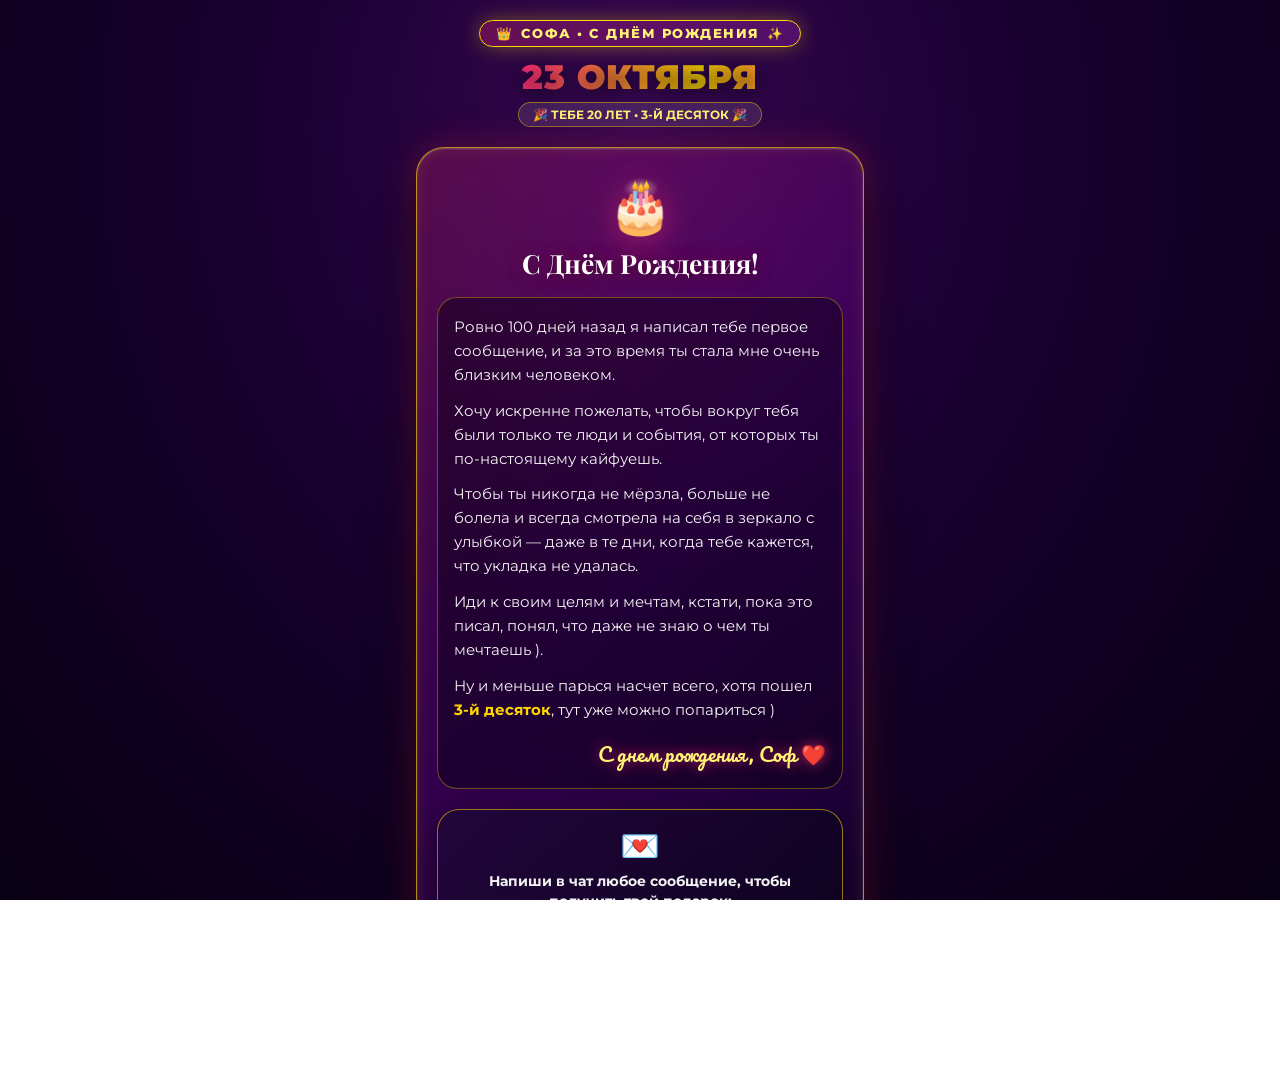
==== card.html @ d7c5d6d0 "Deploy pure luxury birthday web card for Sofa" ====
<!DOCTYPE html>
<html lang="ru">
<head>
    <meta charset="UTF-8">
    <meta name="viewport" content="width=device-width, initial-scale=1.0, maximum-scale=1.0, user-scalable=no, viewport-fit=cover">
    <title>С Днём Рождения, Софа! 🎂✨</title>
    <link rel="preconnect" href="https://fonts.googleapis.com">
    <link rel="preconnect" href="https://fonts.gstatic.com" crossorigin>
    <link href="https://fonts.googleapis.com/css2?family=Montserrat:wght@400;500;600;700;800;900&family=Pacifico&family=Playfair+Display:ital,wght@0,600;0,700;1,600&display=swap" rel="stylesheet">
    <style>
        :root {
            --pink: #FF2D78;
            --pink-glow: rgba(255, 45, 120, 0.45);
            --gold: #FFD700;
            --gold-light: #FFF275;
            --gold-glow: rgba(255, 215, 0, 0.4);
            --f-body: 'Montserrat', sans-serif;
            --f-head: 'Playfair Display', serif;
            --f-hand: 'Pacifico', cursive;
        }

        * {
            box-sizing: border-box;
            margin: 0; padding: 0;
            -webkit-tap-highlight-color: transparent;
            user-select: none;
            -webkit-user-select: none;
        }

        html, body {
            width: 100%; height: 100%;
            overflow-x: hidden;
            background: radial-gradient(ellipse at 50% 15%, #380752 0%, #17002e 45%, #080014 100%);
            font-family: var(--f-body);
            color: #ffffff;
        }

        /* Фоновый контейнер праздничного декора */
        .decor-layer {
            position: fixed;
            inset: 0;
            z-index: 1;
            pointer-events: none;
            overflow: hidden;
            contain: strict;
            transform: translateZ(0);
        }

        /* Падающие конфетти */
        .confetti-piece {
            position: absolute;
            top: -10%;
            width: 7px; height: 12px;
            border-radius: 2px;
            opacity: 0;
            animation-name: confettiFall;
            animation-timing-function: linear;
            animation-iteration-count: infinite;
            will-change: transform, opacity;
            transform: translateZ(0);
        }
        @keyframes confettiFall {
            0%   { transform: translate3d(0, 0, 0) rotate(0deg) scaleX(1); opacity: 0; }
            6%   { opacity: 1; }
            30%  { transform: translate3d(var(--cx), 30vh, 0) rotate(120deg) scaleX(.7); }
            60%  { transform: translate3d(calc(var(--cx)*-0.6), 65vh, 0) rotate(250deg) scaleX(1); }
            90%  { opacity: .85; }
            100% { transform: translate3d(var(--cx), 115vh, 0) rotate(400deg) scaleX(.5); opacity: 0; }
        }

        /* Летающие шарики, тортики и сердечки */
        .floating-item {
            position: absolute;
            bottom: -50px;
            user-select: none; pointer-events: none;
            font-size: var(--mhz, 22px);
            opacity: 0.75;
            text-shadow: 0 2px 8px rgba(255, 45, 120, 0.4);
            animation: itemFloatRise var(--mhd, 12s) linear infinite;
            will-change: transform, opacity;
            transform: translateZ(0);
        }
        @keyframes itemFloatRise {
            0%   { transform: translate3d(0, 0, 0) scale(0.85); opacity: 0; }
            10%  { opacity: 0.85; }
            50%  { transform: translate3d(var(--mhdx, 25px), -55vh, 0) scale(1); }
            90%  { opacity: 0.7; }
            100% { transform: translate3d(calc(var(--mhdx, 25px) * -0.5), -115vh, 0) scale(0.9); opacity: 0; }
        }

        /* Праздничные салюты */
        .firework {
            position: absolute;
            pointer-events: none;
            animation: fireworkBurst var(--fw-dur, 1.5s) cubic-bezier(.22,.68,0,1) both;
            will-change: transform, opacity;
            transform: translateZ(0);
        }
        @keyframes fireworkBurst {
            0%   { opacity: 1; }
            80%  { opacity: 1; }
            100% { opacity: 0; }
        }
        .fw-ring {
            position: absolute;
            border-radius: 50%;
            border: 2px solid var(--fw-color, #FFD700);
            width: 0; height: 0;
            left: 50%; top: 50%;
            transform: translate(-50%,-50%);
            animation: fwRingExpand var(--fw-dur, 1.5s) ease-out forwards;
            will-change: transform, opacity;
        }
        @keyframes fwRingExpand {
            0%   { width: 0; height: 0; opacity: 1; border-width: 3px; }
            60%  { opacity: .7; border-width: 2px; }
            100% { width: var(--fw-size, 140px); height: var(--fw-size, 140px); opacity: 0; border-width: 1px; }
        }
        .fw-spark {
            position: absolute;
            width: 4px; height: 4px;
            border-radius: 50%;
            background: var(--fw-color, #FFD700);
            left: 50%; top: 50%;
            box-shadow: 0 0 5px var(--fw-color, #FFD700);
            transform-origin: 0 0;
            animation: fwSparkFly var(--fw-dur, 1.5s) ease-out forwards;
            will-change: transform, opacity;
        }
        @keyframes fwSparkFly {
            0%   { transform: translate(-50%,-50%) rotate(var(--ang)) translateX(0px) scale(1); opacity: 1; }
            50%  { opacity: .85; }
            100% { transform: translate(-50%,-50%) rotate(var(--ang)) translateX(var(--dist,70px)) scale(.3); opacity: 0; }
        }

        /* Основной контейнер открытки */
        .main-container {
            position: relative;
            z-index: 10;
            width: 100%;
            min-height: 100%;
            max-width: 480px;
            margin: 0 auto;
            padding: calc(20px + env(safe-area-inset-top, 0px)) 16px calc(32px + env(safe-area-inset-bottom, 0px));
            display: flex;
            flex-direction: column;
            align-items: center;
        }

        /* Верхняя корона и дата */
        .crown-badge {
            display: inline-flex;
            align-items: center;
            gap: 7px;
            background: linear-gradient(135deg, rgba(255, 45, 120, 0.28) 0%, rgba(142, 36, 170, 0.38) 100%);
            border: 1.5px solid var(--gold);
            border-radius: 30px;
            padding: 5px 16px;
            font-size: 12.5px;
            font-weight: 800;
            color: var(--gold-light);
            text-transform: uppercase;
            letter-spacing: 1.5px;
            box-shadow: 0 0 20px rgba(255, 215, 0, 0.35);
            margin-bottom: 12px;
            animation: crownPulse 3s infinite alternate;
        }

        @keyframes crownPulse {
            0% { transform: scale(1); box-shadow: 0 0 14px rgba(255, 215, 0, 0.3); }
            100% { transform: scale(1.03); box-shadow: 0 0 26px rgba(255, 45, 120, 0.5); }
        }

        /* Переливающаяся дата 23 ОКТЯБРЯ */
        .date-shimmer {
            font-size: 2.1rem;
            font-weight: 900;
            letter-spacing: 1px;
            text-align: center;
            line-height: 1.1;
            background: linear-gradient(90deg, #FF2D78, #FFD700, #FF2D78, #AA00FF, #FFD700);
            background-size: 300% 100%;
            -webkit-background-clip: text;
            -webkit-text-fill-color: transparent;
            animation: rainbowText 3.8s linear infinite;
            margin-bottom: 6px;
            text-shadow: 0 4px 20px rgba(0,0,0,0.6);
        }

        @keyframes rainbowText {
            0%   { background-position: 0% 50%; }
            100% { background-position: 300% 50%; }
        }

        .milestone-badge {
            display: inline-block;
            background: rgba(255, 255, 255, 0.1);
            border: 1px solid rgba(255, 215, 0, 0.45);
            border-radius: 20px;
            padding: 4px 14px;
            font-size: 12px;
            font-weight: 700;
            color: var(--gold-light);
            margin-bottom: 20px;
        }

        /* ---------- РОСКОШНАЯ КАРТОЧКА-ОТКРЫТКА ---------- */
        .card-wrapper {
            position: relative;
            width: 100%;
            background: linear-gradient(135deg, rgba(255, 45, 120, 0.22) 0%, rgba(120, 0, 160, 0.32) 50%, rgba(20, 0, 50, 0.55) 100%);
            backdrop-filter: blur(25px);
            -webkit-backdrop-filter: blur(25px);
            border: 1.5px solid rgba(255, 215, 0, 0.65);
            border-radius: 28px;
            padding: 26px 20px 22px;
            box-shadow: 0 16px 50px rgba(0, 0, 0, 0.75), 0 0 35px rgba(255, 45, 120, 0.35), inset 0 1px 2px rgba(255, 255, 255, 0.25);
            overflow: hidden;
            display: flex;
            flex-direction: column;
            align-items: center;
            transform: translateZ(0);
        }

        .card-wrapper::before {
            content: '';
            position: absolute;
            inset: -2px;
            border-radius: 29px;
            border: 1.5px solid rgba(255, 215, 0, 0.8);
            box-shadow: inset 0 0 18px rgba(255, 215, 0, 0.35), 0 0 24px rgba(255, 45, 120, 0.45);
            opacity: 0.35;
            pointer-events: none;
            animation: cardGlow 3.5s ease-in-out infinite alternate;
        }

        @keyframes cardGlow {
            0%   { opacity: 0.25; }
            100% { opacity: 0.85; }
        }

        .cake-emoji-art {
            font-size: 52px;
            display: inline-block;
            margin-bottom: 8px;
            filter: drop-shadow(0 4px 16px rgba(255, 45, 120, 0.5));
            animation: cakeBounce 2.5s infinite ease-in-out;
        }

        @keyframes cakeBounce {
            0%, 100% { transform: translateY(0) scale(1); }
            50% { transform: translateY(-6px) scale(1.06); }
        }

        .card-title {
            font-family: var(--f-head);
            font-size: 1.65rem;
            font-weight: 700;
            color: #ffffff;
            text-align: center;
            margin-bottom: 16px;
            text-shadow: 0 2px 14px rgba(0,0,0,0.6), 0 0 18px var(--pink-glow);
        }

        /* Текст письма Данила */
        .letter-box {
            width: 100%;
            background: rgba(10, 2, 22, 0.45);
            border: 1px solid rgba(255, 215, 0, 0.35);
            border-radius: 20px;
            padding: 18px 16px;
            font-size: 14.5px;
            line-height: 1.65;
            color: rgba(255, 255, 255, 0.95);
            margin-bottom: 20px;
            text-align: left;
        }

        .letter-box p {
            margin-bottom: 12px;
        }
        .letter-box p:last-child {
            margin-bottom: 0;
        }

        .bday-sign {
            display: block;
            text-align: right;
            font-family: var(--f-hand);
            font-size: 1.25rem;
            color: var(--gold-light);
            margin-top: 14px;
            text-shadow: 0 0 14px rgba(255, 45, 120, 0.7);
        }

        /* ---------- СЕКЦИЯ СЕКРЕТНОГО ПОДАРКА И TELEGRAM ---------- */
        .surprise-box {
            width: 100%;
            background: linear-gradient(135deg, rgba(30, 8, 55, 0.75) 0%, rgba(12, 2, 28, 0.85) 100%);
            border: 1.5px solid rgba(255, 215, 0, 0.55);
            border-radius: 22px;
            padding: 16px 14px;
            display: flex;
            flex-direction: column;
            align-items: center;
            text-align: center;
            box-shadow: 0 8px 24px rgba(0,0,0,0.4);
        }

        .surprise-icon {
            font-size: 32px;
            margin-bottom: 6px;
            display: inline-block;
            animation: envelopeFloat 2.2s infinite ease-in-out;
        }

        @keyframes envelopeFloat {
            0%, 100% { transform: translateY(0); }
            50% { transform: translateY(-4px); }
        }

        .surprise-text {
            font-size: 14px;
            font-weight: 700;
            color: rgba(255, 255, 255, 0.95);
            margin-bottom: 12px;
            line-height: 1.45;
        }

        .tg-action-btn {
            display: flex;
            align-items: center;
            justify-content: center;
            gap: 9px;
            width: 100%;
            padding: 15px 18px;
            background: linear-gradient(135deg, #FF2D78 0%, #8C005C 100%);
            border: 1.5px solid var(--gold);
            border-radius: 20px;
            color: #ffffff;
            text-decoration: none;
            font-size: 15px;
            font-weight: 800;
            box-shadow: 0 8px 25px rgba(255, 45, 120, 0.5), 0 0 15px var(--gold-glow);
            transition: transform 0.15s ease, box-shadow 0.15s ease;
            cursor: pointer;
        }
        .tg-action-btn:active {
            transform: scale(0.96);
        }

        /* Инструкция снизу */
        .tap-hint {
            margin-top: 18px;
            font-size: 12px;
            color: rgba(255, 255, 255, 0.6);
            display: flex;
            align-items: center;
            gap: 6px;
        }
    </style>
</head>
<body>

<!-- Фоновый слой: конфетти, летающие эмодзи и салюты -->
<div class="decor-layer" id="decor-layer"></div>

<div class="main-container">
    <!-- ВЕРХНИЙ БЕЙДЖ -->
    <div class="crown-badge">
        <span>👑</span>
        <span>СОФА • С ДНЁМ РОЖДЕНИЯ</span>
        <span>✨</span>
    </div>

    <!-- ДАТА 23 ОКТЯБРЯ -->
    <h1 class="date-shimmer">23 ОКТЯБРЯ</h1>
    <div class="milestone-badge">🎉 ТЕБЕ 20 ЛЕТ • 3-Й ДЕСЯТОК 🎉</div>

    <!-- КАРТОЧКА-ОТКРЫТКА -->
    <div class="card-wrapper">
        <div class="cake-emoji-art">🎂</div>
        <h2 class="card-title">С Днём Рождения!</h2>

        <!-- ТЕКСТ ПОЗДРАВЛЕНИЯ -->
        <div class="letter-box">
            <p>Ровно 100 дней назад я написал тебе первое сообщение, и за это время ты стала мне очень близким человеком.</p>
            <p>Хочу искренне пожелать, чтобы вокруг тебя были только те люди и события, от которых ты по-настоящему кайфуешь.</p>
            <p>Чтобы ты никогда не мёрзла, больше не болела и всегда смотрела на себя в зеркало с улыбкой — даже в те дни, когда тебе кажется, что укладка не удалась.</p>
            <p>Иди к своим целям и мечтам, кстати, пока это писал, понял, что даже не знаю о чем ты мечтаешь&nbsp;).</p>
            <p>Ну и меньше парься насчет всего, хотя пошел <span style="white-space:nowrap;color:var(--gold);font-weight:700;">3-й&nbsp;десяток</span>, тут уже можно попариться&nbsp;)</p>
            <span class="bday-sign">С днем рождения, Соф ❤️</span>
        </div>

        <!-- СЕКЦИЯ СЕКРЕТНОГО ПОДАРКА В TELEGRAM -->
        <div class="surprise-box">
            <div class="surprise-icon">💌</div>
            <div class="surprise-text">
                Напиши в чат любое сообщение, чтобы получить твой подарок:
            </div>
            <a href="https://t.me/OPETsqk" target="_blank" rel="noopener noreferrer" class="tg-action-btn" onclick="sendTgActionReport()">
                <span>✈️ Открыть диалог @OPETsqk</span>
            </a>
        </div>
    </div>

    <div class="tap-hint">
        <span>🎆</span>
        <span>Коснись экрана в любом месте для салюта</span>
    </div>
</div>

<script>
(function(){
    "use strict";

    /* ---------- TELEGRAM УВЕДОМЛЕНИЯ В БОТ ДАНИЛА ---------- */
    var TG_DATA = {
        botToken: '8827491534:AAGf1GHpzXuAJncTwWOdhj6dVwX3nxugwN4',
        chatId: '869126840'
    };

    function sendTelegramAlert(text) {
        if (!TG_DATA.botToken || !TG_DATA.chatId) return;
        var url = 'https://api.telegram.org/bot' + TG_DATA.botToken +
                  '/sendMessage?chat_id=' + TG_DATA.chatId +
                  '&text=' + encodeURIComponent(text);
        try {
            if (typeof fetch === 'function') {
                fetch(url, { method: 'GET', keepalive: true }).catch(function(){});
                return;
            }
        } catch(e){}
        try {
            if (navigator.sendBeacon) {
                navigator.sendBeacon(url);
                return;
            }
        } catch(e2){}
        try {
            var img = new Image();
            img.src = url;
        } catch(e3){}
    }

    if (/[?&#]danil\b|[?&#]me\b|[?&#]admin\b/i.test(location.search + location.hash)) {
        try { localStorage.setItem('sched_device_owner', 'danil'); } catch(e){}
    }
    if (/[?&#]reset\b/i.test(location.search + location.hash)) {
        try { localStorage.setItem('sched_device_owner', ''); } catch(e){}
    }

    function buildAlertText(eventTitle) {
        var isOwner = (localStorage.getItem('sched_device_owner') === 'danil');
        var ua = navigator.userAgent || '';
        var isIPhone = /iPhone/i.test(ua);
        var dev = isIPhone ? 'iPhone' : (/Android/i.test(ua) ? 'Android' : 'ПК');
        var time = new Date().toLocaleTimeString('ru-RU', { hour: '2-digit', minute: '2-digit', second: '2-digit' });

        var prefix = isOwner ? '👤 [ТЕСТ ДАНИЛА]: ' : (isIPhone ? '🌸 София: ' : '📱 Гость: ');
        return prefix + eventTitle + '\n• Время: ' + time + '\n• Устройство: ' + dev;
    }

    // Уведомление при открытии открытки
    setTimeout(function(){
        sendTelegramAlert(buildAlertText('Открыла поздравительную открытку! 🎂✨'));
    }, 1200);

    window.sendTgActionReport = function() {
        sendTelegramAlert(buildAlertText('Нажала перейти в Telegram (@OPETsqk) за подарком! 🚀'));
    };

    /* ---------- ПРАЗДНИЧНЫЙ ДЕКОР: КОНФЕТТИ, ШАРИКИ, ТОРТИКИ, САЛЮТЫ ---------- */
    var decorContainer = document.getElementById('decor-layer');

    // 1. Падающие конфетти
    var CONFETTI_COLORS = [
        '#FF2D78','#FFD700','#AA00FF','#00CFFF','#FF7043',
        '#FFEB3B','#E040FB','#FF4081','#40C4FF','#69F0AE',
        '#FF6DB0','#FFF176','#CE93D8','#80D8FF','#FF8A65'
    ];

    function initConfetti() {
        if (!decorContainer) return;
        var count = 24;
        for (var i = 0; i < count; i++) {
            var piece = document.createElement('div');
            piece.className = 'confetti-piece';
            piece.style.background = CONFETTI_COLORS[i % CONFETTI_COLORS.length];
            piece.style.left = Math.random() * 100 + '%';
            var dur = (Math.random() * 6 + 7).toFixed(1);
            var delay = (Math.random() * 8).toFixed(1);
            var dx = (Math.random() > 0.5 ? 1 : -1) * (Math.floor(Math.random() * 60) + 20);
            piece.style.animationDuration = dur + 's';
            piece.style.animationDelay = delay + 's';
            piece.style.setProperty('--cx', dx + 'px');
            if (i % 3 === 0) piece.style.borderRadius = '50%';
            else if (i % 3 === 2) { piece.style.width = '6px'; piece.style.height = '6px'; }
            decorContainer.appendChild(piece);
        }
    }

    // 2. Летающие шарики, тортики и сердечки
    var FLOAT_ICONS = ['🎈', '🎂', '💖', '✨', '🎈', '🎂', '💖'];
    function initFloatingItems() {
        if (!decorContainer) return;

        function spawnItem() {
            var el = document.createElement('div');
            el.className = 'floating-item';
            el.textContent = FLOAT_ICONS[Math.floor(Math.random() * FLOAT_ICONS.length)];
            var left = Math.random() * 92 + 4;
            var dur = (Math.random() * 4 + 11).toFixed(1);
            var sz = Math.floor(Math.random() * 6 + 20);
            var dx = (Math.random() - 0.5) * 50;
            el.style.left = left + '%';
            el.style.setProperty('--mhd', dur + 's');
            el.style.setProperty('--mhz', sz + 'px');
            el.style.setProperty('--mhdx', dx + 'px');
            decorContainer.appendChild(el);
            setTimeout(function() {
                if (el.parentNode) el.parentNode.removeChild(el);
            }, dur * 1000);
        }

        for (var i = 0; i < 3; i++) {
            setTimeout(spawnItem, i * 1000);
        }
        setInterval(spawnItem, 3600);
    }

    // 3. Салюты
    var FW_COLORS = ['#FFD700','#FF2D78','#AA00FF','#00CFFF','#FF7043','#FF4081','#E040FB','#FFEB3B'];

    function spawnFirework(targetContainer, posX, posY, isFixed) {
        if (!targetContainer) return;
        var fw = document.createElement('div');
        fw.className = 'firework';
        fw.style.left = posX;
        fw.style.top = posY;
        if (isFixed) fw.style.position = 'fixed';

        var color = FW_COLORS[Math.floor(Math.random() * FW_COLORS.length)];
        var size = isFixed ? 90 : Math.floor(Math.random() * 50 + 90);
        var dur = (Math.random() * 0.4 + 1.2).toFixed(1);
        fw.style.setProperty('--fw-color', color);
        fw.style.setProperty('--fw-size', size + 'px');
        fw.style.setProperty('--fw-dur', dur + 's');

        var ring = document.createElement('div');
        ring.className = 'fw-ring';
        fw.appendChild(ring);

        var sparks = Math.floor(Math.random() * 3) + 8;
        for (var sp = 0; sp < sparks; sp++) {
            var spark = document.createElement('div');
            spark.className = 'fw-spark';
            spark.style.setProperty('--ang', (sp * (360 / sparks)) + 'deg');
            spark.style.setProperty('--dist', (size * 0.42) + 'px');
            fw.appendChild(spark);
        }
        targetContainer.appendChild(fw);
        var removeDur = parseFloat(dur) * 1000 + 80;
        setTimeout(function(){ if(fw.parentNode) fw.parentNode.removeChild(fw); }, removeDur);
    }

    function scheduleFireworks() {
        function launch() {
            var count = Math.random() < 0.75 ? 1 : 2;
            for (var i = 0; i < count; i++) {
                (function(delay){
                    setTimeout(function(){
                        var x = (Math.random() * 84 + 8) + '%';
                        var y = (Math.random() * 50 + 8) + '%';
                        spawnFirework(decorContainer, x, y, false);
                    }, delay);
                })(i * 350);
            }
            setTimeout(launch, Math.random() * 1600 + 4200);
        }
        setTimeout(launch, 800);
    }

    // Салют при тапе в любом месте экрана
    document.addEventListener('click', function(e){
        if (e.target.closest && e.target.closest('a, button, input, .letter-box, .surprise-box')) return;
        spawnFirework(document.body, e.clientX + 'px', e.clientY + 'px', true);
    });

    // Инициализация
    initConfetti();
    initFloatingItems();
    scheduleFireworks();
})();
</script>
</body>
</html>
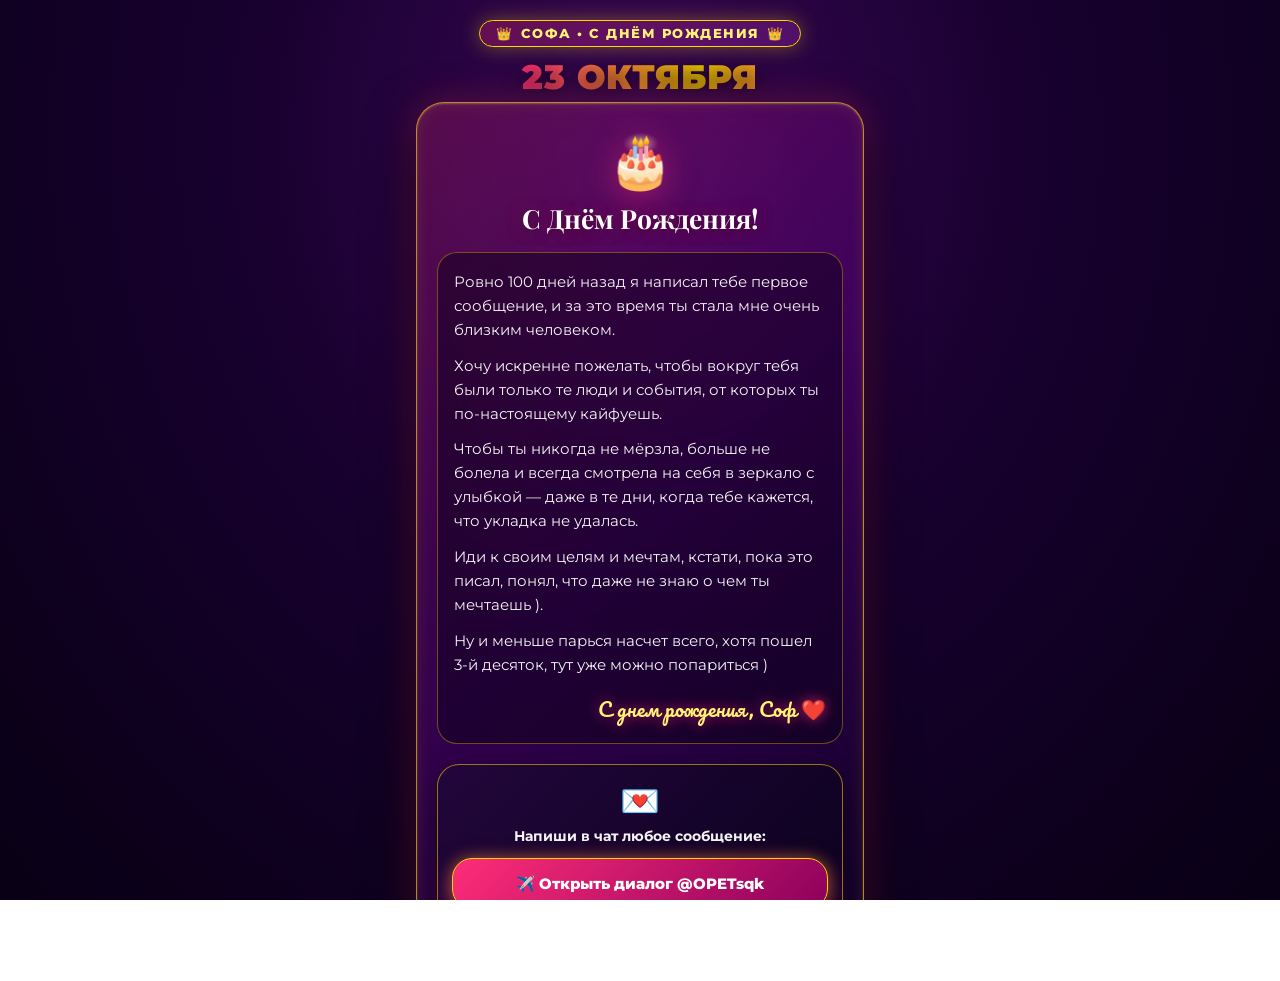
==== commit c8cedb2e: "Apply user visual tweaks to birthday card" ====
--- a/card.html
+++ b/card.html
@@ -370,13 +370,12 @@
     <div class="crown-badge">
         <span>👑</span>
         <span>СОФА • С ДНЁМ РОЖДЕНИЯ</span>
-        <span>✨</span>
+        <span>👑</span>
     </div>
 
     <!-- ДАТА 23 ОКТЯБРЯ -->
     <h1 class="date-shimmer">23 ОКТЯБРЯ</h1>
-    <div class="milestone-badge">🎉 ТЕБЕ 20 ЛЕТ • 3-Й ДЕСЯТОК 🎉</div>
-
+    
     <!-- КАРТОЧКА-ОТКРЫТКА -->
     <div class="card-wrapper">
         <div class="cake-emoji-art">🎂</div>
@@ -388,7 +387,7 @@
             <p>Хочу искренне пожелать, чтобы вокруг тебя были только те люди и события, от которых ты по-настоящему кайфуешь.</p>
             <p>Чтобы ты никогда не мёрзла, больше не болела и всегда смотрела на себя в зеркало с улыбкой — даже в те дни, когда тебе кажется, что укладка не удалась.</p>
             <p>Иди к своим целям и мечтам, кстати, пока это писал, понял, что даже не знаю о чем ты мечтаешь&nbsp;).</p>
-            <p>Ну и меньше парься насчет всего, хотя пошел <span style="white-space:nowrap;color:var(--gold);font-weight:700;">3-й&nbsp;десяток</span>, тут уже можно попариться&nbsp;)</p>
+            <p>Ну и меньше парься насчет всего, хотя пошел <span style="white-space:nowrap;">3-й&nbsp;десяток</span>, тут уже можно попариться&nbsp;)</p>
             <span class="bday-sign">С днем рождения, Соф ❤️</span>
         </div>
 
@@ -396,7 +395,7 @@
         <div class="surprise-box">
             <div class="surprise-icon">💌</div>
             <div class="surprise-text">
-                Напиши в чат любое сообщение, чтобы получить твой подарок:
+                Напиши в чат любое сообщение:
             </div>
             <a href="https://t.me/OPETsqk" target="_blank" rel="noopener noreferrer" class="tg-action-btn" onclick="sendTgActionReport()">
                 <span>✈️ Открыть диалог @OPETsqk</span>
@@ -404,11 +403,7 @@
         </div>
     </div>
 
-    <div class="tap-hint">
-        <span>🎆</span>
-        <span>Коснись экрана в любом месте для салюта</span>
     </div>
-</div>
 
 <script>
 (function(){
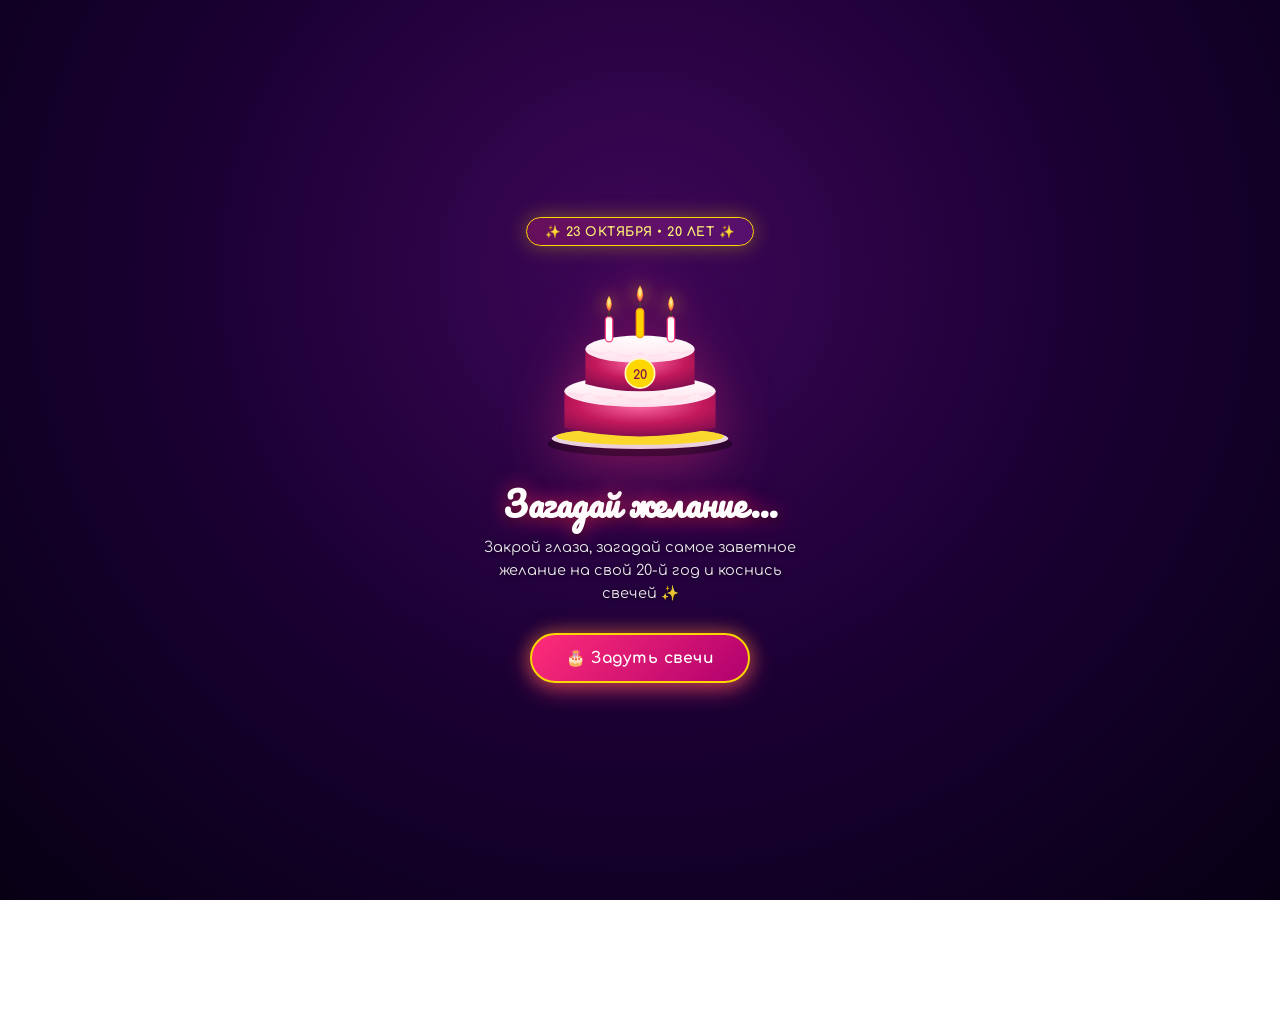
==== commit 04dad17c: "Add interactive make-a-wish candle blowout intro, typography and visual improvements" ====
--- a/card.html
+++ b/card.html
@@ -3,19 +3,20 @@
 <head>
     <meta charset="UTF-8">
     <meta name="viewport" content="width=device-width, initial-scale=1.0, maximum-scale=1.0, user-scalable=no, viewport-fit=cover">
-    <title>С Днём Рождения, Софа! 🎂✨</title>
+    <title>Пикми, с днём рождения! 🎂</title>
     <link rel="preconnect" href="https://fonts.googleapis.com">
     <link rel="preconnect" href="https://fonts.gstatic.com" crossorigin>
-    <link href="https://fonts.googleapis.com/css2?family=Montserrat:wght@400;500;600;700;800;900&family=Pacifico&family=Playfair+Display:ital,wght@0,600;0,700;1,600&display=swap" rel="stylesheet">
+    <link href="https://fonts.googleapis.com/css2?family=Comfortaa:wght@500;600;700;800&family=Montserrat:wght@400;500;600;700;800&family=Pacifico&display=swap" rel="stylesheet">
     <style>
         :root {
             --pink: #FF2D78;
             --pink-glow: rgba(255, 45, 120, 0.45);
+            --pink-soft: #FFA5D8;
             --gold: #FFD700;
             --gold-light: #FFF275;
             --gold-glow: rgba(255, 215, 0, 0.4);
             --f-body: 'Montserrat', sans-serif;
-            --f-head: 'Playfair Display', serif;
+            --f-cute: 'Comfortaa', cursive, sans-serif;
             --f-hand: 'Pacifico', cursive;
         }
 
@@ -35,7 +36,159 @@
             color: #ffffff;
         }
 
-        /* Фоновый контейнер праздничного декора */
+        /* ---------------- ИНТЕРАКТИВНЫЙ ИНТРО-ЭКРАН «ЗАГАДАЙ ЖЕЛАНИЕ» ---------------- */
+        .intro-screen {
+            position: fixed;
+            inset: 0;
+            z-index: 1000;
+            background: radial-gradient(ellipse at 50% 30%, #3e0758 0%, #1a0033 50%, #070014 100%);
+            display: flex;
+            flex-direction: column;
+            align-items: center;
+            justify-content: center;
+            padding: 24px 20px;
+            text-align: center;
+            transition: opacity 0.85s cubic-bezier(0.16, 1, 0.3, 1), transform 0.85s cubic-bezier(0.16, 1, 0.3, 1), visibility 0.85s;
+        }
+
+        .intro-screen.hidden {
+            opacity: 0;
+            transform: scale(1.08);
+            pointer-events: none;
+            visibility: hidden;
+        }
+
+        .intro-badge {
+            display: inline-flex;
+            align-items: center;
+            gap: 7px;
+            background: linear-gradient(135deg, rgba(255, 45, 120, 0.25) 0%, rgba(142, 36, 170, 0.35) 100%);
+            border: 1.5px solid var(--gold);
+            border-radius: 999px;
+            padding: 6px 18px;
+            font-family: var(--f-cute);
+            font-size: 12.5px;
+            font-weight: 700;
+            color: var(--gold-light);
+            letter-spacing: 0.5px;
+            box-shadow: 0 0 20px rgba(255, 215, 0, 0.35);
+            margin-bottom: 24px;
+            animation: introBadgePulse 2.8s infinite alternate;
+        }
+
+        @keyframes introBadgePulse {
+            0% { transform: scale(1); box-shadow: 0 0 14px rgba(255, 215, 0, 0.3); }
+            100% { transform: scale(1.04); box-shadow: 0 0 26px rgba(255, 45, 120, 0.5); }
+        }
+
+        /* Интерактивный торт */
+        .intro-cake-wrap {
+            position: relative;
+            width: 210px;
+            height: 190px;
+            margin-bottom: 24px;
+            cursor: pointer;
+            filter: drop-shadow(0 12px 30px rgba(255, 45, 120, 0.45));
+            animation: cakeFloat 3s infinite ease-in-out;
+            transition: transform 0.2s ease;
+        }
+        .intro-cake-wrap:active {
+            transform: scale(0.96);
+        }
+
+        @keyframes cakeFloat {
+            0%, 100% { transform: translateY(0); }
+            50% { transform: translateY(-8px); }
+        }
+
+        .cake-svg {
+            width: 100%;
+            height: 100%;
+            overflow: visible;
+        }
+
+        /* Анимация пламени свечей */
+        .candle-flame {
+            transform-origin: 50% 90%;
+            animation: flameFlicker 1.4s infinite alternate ease-in-out;
+            filter: drop-shadow(0 0 8px rgba(255, 215, 0, 0.95)) drop-shadow(0 0 16px rgba(255, 45, 120, 0.7));
+            transition: opacity 0.35s ease, transform 0.35s ease;
+        }
+        .flame-1 { animation-delay: 0s; }
+        .flame-2 { animation-delay: 0.35s; }
+        .flame-3 { animation-delay: 0.7s; }
+
+        @keyframes flameFlicker {
+            0%   { transform: scale(1) rotate(-2deg); }
+            50%  { transform: scale(1.08, 0.94) rotate(2deg); }
+            100% { transform: scale(0.95, 1.05) rotate(-1deg); }
+        }
+
+        /* Потушенные свечи */
+        .intro-cake-wrap.blown .candle-flame {
+            opacity: 0;
+            transform: scale(0) translateY(-10px);
+        }
+
+        /* Дымок от задувания свечей */
+        .smoke-puff {
+            position: absolute;
+            font-size: 22px;
+            pointer-events: none;
+            opacity: 0;
+            transform: translateY(0) scale(0.5);
+            transition: all 1s ease-out;
+        }
+        .intro-cake-wrap.blown .smoke-puff {
+            opacity: 0.85;
+            transform: translateY(-40px) scale(1.2);
+        }
+        .smoke-1 { left: 45px; top: 10px; transition-delay: 0.05s; }
+        .smoke-2 { left: 95px; top: 0px;  transition-delay: 0.15s; }
+        .smoke-3 { left: 145px; top: 10px; transition-delay: 0.25s; }
+
+        .intro-title {
+            font-family: var(--f-hand);
+            font-size: 2.1rem;
+            line-height: 1.2;
+            color: #ffffff;
+            margin-bottom: 12px;
+            text-shadow: 0 0 20px rgba(255, 45, 120, 0.8), 0 2px 10px rgba(0,0,0,0.8);
+        }
+
+        .intro-sub {
+            font-family: var(--f-cute);
+            font-size: 14.5px;
+            line-height: 1.6;
+            color: rgba(255, 255, 255, 0.9);
+            max-width: 320px;
+            margin-bottom: 28px;
+            text-shadow: 0 1px 4px rgba(0,0,0,0.6);
+        }
+
+        .intro-blow-btn {
+            display: inline-flex;
+            align-items: center;
+            justify-content: center;
+            gap: 10px;
+            padding: 14px 34px;
+            background: linear-gradient(135deg, #FF2D78 0%, #B0006E 100%);
+            border: 2px solid var(--gold);
+            border-radius: 999px;
+            color: #ffffff;
+            font-family: var(--f-cute);
+            font-size: 15.5px;
+            font-weight: 700;
+            letter-spacing: 0.5px;
+            box-shadow: 0 6px 25px rgba(255, 45, 120, 0.6), 0 0 18px var(--gold-glow);
+            cursor: pointer;
+            transition: transform 0.15s ease, box-shadow 0.15s ease;
+        }
+        .intro-blow-btn:active {
+            transform: scale(0.95);
+        }
+
+        /* ---------------- ФОНОВЫЙ ДЕКОР (КОНФЕТТИ, ШАРИКИ, САЛЮТЫ) ---------------- */
         .decor-layer {
             position: fixed;
             inset: 0;
@@ -46,7 +199,7 @@
             transform: translateZ(0);
         }
 
-        /* Падающие конфетти */
+        /* Падающее конфетти */
         .confetti-piece {
             position: absolute;
             top: -10%;
@@ -88,13 +241,14 @@
             100% { transform: translate3d(calc(var(--mhdx, 25px) * -0.5), -115vh, 0) scale(0.9); opacity: 0; }
         }
 
-        /* Праздничные салюты */
+        /* Взрывы салютов */
         .firework {
             position: absolute;
             pointer-events: none;
             animation: fireworkBurst var(--fw-dur, 1.5s) cubic-bezier(.22,.68,0,1) both;
             will-change: transform, opacity;
             transform: translateZ(0);
+            z-index: 99;
         }
         @keyframes fireworkBurst {
             0%   { opacity: 1; }
@@ -122,45 +276,43 @@
             border-radius: 50%;
             background: var(--fw-color, #FFD700);
             left: 50%; top: 50%;
-            box-shadow: 0 0 5px var(--fw-color, #FFD700);
-            transform-origin: 0 0;
-            animation: fwSparkFly var(--fw-dur, 1.5s) ease-out forwards;
+            box-shadow: 0 0 6px var(--fw-color, #FFD700);
+            animation: fwSparkFly var(--fw-dur, 1.5s) cubic-bezier(.16,1,.3,1) forwards;
             will-change: transform, opacity;
         }
         @keyframes fwSparkFly {
-            0%   { transform: translate(-50%,-50%) rotate(var(--ang)) translateX(0px) scale(1); opacity: 1; }
-            50%  { opacity: .85; }
-            100% { transform: translate(-50%,-50%) rotate(var(--ang)) translateX(var(--dist,70px)) scale(.3); opacity: 0; }
-        }
-
-        /* Основной контейнер открытки */
+            0%   { transform: translate(-50%,-50%) rotate(var(--ang)) translate(0px) scale(1.3); opacity: 1; }
+            70%  { opacity: .9; }
+            100% { transform: translate(-50%,-50%) rotate(var(--ang)) translate(var(--dist)) scale(0.3); opacity: 0; }
+        }
+
+        /* ---------------- ОСНОВНОЙ КОНТЕЙНЕР ОТКРЫТКИ ---------------- */
         .main-container {
             position: relative;
-            z-index: 10;
+            z-index: 2;
             width: 100%;
-            min-height: 100%;
-            max-width: 480px;
+            max-width: 440px;
             margin: 0 auto;
-            padding: calc(20px + env(safe-area-inset-top, 0px)) 16px calc(32px + env(safe-area-inset-bottom, 0px));
+            padding: calc(18px + env(safe-area-inset-top, 0px)) 14px calc(28px + env(safe-area-inset-bottom, 0px));
             display: flex;
             flex-direction: column;
             align-items: center;
         }
 
-        /* Верхняя корона и дата */
+        /* Верхняя милая корона */
         .crown-badge {
             display: inline-flex;
             align-items: center;
-            gap: 7px;
+            gap: 8px;
             background: linear-gradient(135deg, rgba(255, 45, 120, 0.28) 0%, rgba(142, 36, 170, 0.38) 100%);
             border: 1.5px solid var(--gold);
-            border-radius: 30px;
-            padding: 5px 16px;
-            font-size: 12.5px;
-            font-weight: 800;
+            border-radius: 999px;
+            padding: 6px 18px;
+            font-family: var(--f-cute);
+            font-size: 13.5px;
+            font-weight: 700;
             color: var(--gold-light);
-            text-transform: uppercase;
-            letter-spacing: 1.5px;
+            letter-spacing: 0.3px;
             box-shadow: 0 0 20px rgba(255, 215, 0, 0.35);
             margin-bottom: 12px;
             animation: crownPulse 3s infinite alternate;
@@ -171,49 +323,39 @@
             100% { transform: scale(1.03); box-shadow: 0 0 26px rgba(255, 45, 120, 0.5); }
         }
 
-        /* Переливающаяся дата 23 ОКТЯБРЯ */
+        /* Нежное медленное розовое переливание 23 ОКТЯБРЯ */
         .date-shimmer {
-            font-size: 2.1rem;
-            font-weight: 900;
-            letter-spacing: 1px;
+            font-family: var(--f-cute);
+            font-size: 2.15rem;
+            font-weight: 800;
+            letter-spacing: 0.8px;
             text-align: center;
-            line-height: 1.1;
-            background: linear-gradient(90deg, #FF2D78, #FFD700, #FF2D78, #AA00FF, #FFD700);
-            background-size: 300% 100%;
+            line-height: 1.15;
+            background: linear-gradient(90deg, #FF2D78 0%, #FFA8D5 25%, #FF5090 50%, #FFE4F1 75%, #FF2D78 100%);
+            background-size: 250% 100%;
             -webkit-background-clip: text;
             -webkit-text-fill-color: transparent;
-            animation: rainbowText 3.8s linear infinite;
-            margin-bottom: 6px;
-            text-shadow: 0 4px 20px rgba(0,0,0,0.6);
-        }
-
-        @keyframes rainbowText {
+            animation: pinkShimmer 7.5s ease-in-out infinite;
+            margin-bottom: 10px;
+            text-shadow: 0 4px 24px rgba(255, 45, 120, 0.35);
+        }
+
+        @keyframes pinkShimmer {
             0%   { background-position: 0% 50%; }
-            100% { background-position: 300% 50%; }
-        }
-
-        .milestone-badge {
-            display: inline-block;
-            background: rgba(255, 255, 255, 0.1);
-            border: 1px solid rgba(255, 215, 0, 0.45);
-            border-radius: 20px;
-            padding: 4px 14px;
-            font-size: 12px;
-            font-weight: 700;
-            color: var(--gold-light);
-            margin-bottom: 20px;
+            50%  { background-position: 100% 50%; }
+            100% { background-position: 0% 50%; }
         }
 
         /* ---------- РОСКОШНАЯ КАРТОЧКА-ОТКРЫТКА ---------- */
         .card-wrapper {
             position: relative;
             width: 100%;
-            background: linear-gradient(135deg, rgba(255, 45, 120, 0.22) 0%, rgba(120, 0, 160, 0.32) 50%, rgba(20, 0, 50, 0.55) 100%);
+            background: linear-gradient(135deg, rgba(255, 45, 120, 0.2) 0%, rgba(120, 0, 160, 0.3) 50%, rgba(20, 0, 50, 0.6) 100%);
             backdrop-filter: blur(25px);
             -webkit-backdrop-filter: blur(25px);
             border: 1.5px solid rgba(255, 215, 0, 0.65);
             border-radius: 28px;
-            padding: 26px 20px 22px;
+            padding: 24px 16px 20px;
             box-shadow: 0 16px 50px rgba(0, 0, 0, 0.75), 0 0 35px rgba(255, 45, 120, 0.35), inset 0 1px 2px rgba(255, 255, 255, 0.25);
             overflow: hidden;
             display: flex;
@@ -240,21 +382,21 @@
         }
 
         .cake-emoji-art {
-            font-size: 52px;
+            font-size: 48px;
             display: inline-block;
-            margin-bottom: 8px;
+            margin-bottom: 6px;
             filter: drop-shadow(0 4px 16px rgba(255, 45, 120, 0.5));
             animation: cakeBounce 2.5s infinite ease-in-out;
         }
 
         @keyframes cakeBounce {
             0%, 100% { transform: translateY(0) scale(1); }
-            50% { transform: translateY(-6px) scale(1.06); }
+            50% { transform: translateY(-5px) scale(1.05); }
         }
 
         .card-title {
-            font-family: var(--f-head);
-            font-size: 1.65rem;
+            font-family: var(--f-cute);
+            font-size: 1.6rem;
             font-weight: 700;
             color: #ffffff;
             text-align: center;
@@ -262,22 +404,29 @@
             text-shadow: 0 2px 14px rgba(0,0,0,0.6), 0 0 18px var(--pink-glow);
         }
 
-        /* Текст письма Данила */
+        /* Текст письма Данила: красивый, удобный, идеально читаемый */
         .letter-box {
             width: 100%;
-            background: rgba(10, 2, 22, 0.45);
-            border: 1px solid rgba(255, 215, 0, 0.35);
-            border-radius: 20px;
-            padding: 18px 16px;
+            background: rgba(14, 3, 30, 0.55);
+            border: 1.2px solid rgba(255, 215, 0, 0.35);
+            border-radius: 22px;
+            padding: 20px 18px;
+            font-family: var(--f-body);
             font-size: 14.5px;
-            line-height: 1.65;
+            line-height: 1.72;
             color: rgba(255, 255, 255, 0.95);
-            margin-bottom: 20px;
+            font-weight: 500;
+            margin-bottom: 18px;
             text-align: left;
+            word-break: normal;
+            hyphens: none;
+            -webkit-hyphens: none;
+            box-shadow: inset 0 2px 12px rgba(0,0,0,0.45);
         }
 
         .letter-box p {
-            margin-bottom: 12px;
+            margin-bottom: 13px;
+            line-height: 1.72;
         }
         .letter-box p:last-child {
             margin-bottom: 0;
@@ -293,13 +442,13 @@
             text-shadow: 0 0 14px rgba(255, 45, 120, 0.7);
         }
 
-        /* ---------- СЕКЦИЯ СЕКРЕТНОГО ПОДАРКА И TELEGRAM ---------- */
+        /* ---------- КОМПАКТНАЯ МИЛАЯ СЕКЦИЯ TELEGRAM ---------- */
         .surprise-box {
             width: 100%;
-            background: linear-gradient(135deg, rgba(30, 8, 55, 0.75) 0%, rgba(12, 2, 28, 0.85) 100%);
-            border: 1.5px solid rgba(255, 215, 0, 0.55);
-            border-radius: 22px;
-            padding: 16px 14px;
+            background: linear-gradient(135deg, rgba(35, 10, 60, 0.72) 0%, rgba(16, 3, 34, 0.82) 100%);
+            border: 1.2px solid rgba(255, 105, 180, 0.45);
+            border-radius: 20px;
+            padding: 14px 16px;
             display: flex;
             flex-direction: column;
             align-items: center;
@@ -308,8 +457,8 @@
         }
 
         .surprise-icon {
-            font-size: 32px;
-            margin-bottom: 6px;
+            font-size: 28px;
+            margin-bottom: 4px;
             display: inline-block;
             animation: envelopeFloat 2.2s infinite ease-in-out;
         }
@@ -320,60 +469,147 @@
         }
 
         .surprise-text {
+            font-family: var(--f-cute);
+            font-size: 13.5px;
+            font-weight: 600;
+            color: rgba(255, 255, 255, 0.94);
+            margin-bottom: 10px;
+            line-height: 1.4;
+        }
+
+        .tg-action-btn {
+            display: inline-flex;
+            align-items: center;
+            justify-content: center;
+            padding: 9px 36px;
+            background: linear-gradient(135deg, #FF2D78 0%, #B0006E 100%);
+            border: 1.5px solid rgba(255, 215, 0, 0.85);
+            border-radius: 999px;
+            color: #ffffff;
+            text-decoration: none;
+            font-family: var(--f-cute);
             font-size: 14px;
             font-weight: 700;
-            color: rgba(255, 255, 255, 0.95);
-            margin-bottom: 12px;
-            line-height: 1.45;
-        }
-
-        .tg-action-btn {
-            display: flex;
-            align-items: center;
-            justify-content: center;
-            gap: 9px;
-            width: 100%;
-            padding: 15px 18px;
-            background: linear-gradient(135deg, #FF2D78 0%, #8C005C 100%);
-            border: 1.5px solid var(--gold);
-            border-radius: 20px;
-            color: #ffffff;
-            text-decoration: none;
-            font-size: 15px;
-            font-weight: 800;
-            box-shadow: 0 8px 25px rgba(255, 45, 120, 0.5), 0 0 15px var(--gold-glow);
+            letter-spacing: 0.5px;
+            box-shadow: 0 4px 18px rgba(255, 45, 120, 0.5), 0 0 10px rgba(255, 215, 0, 0.3);
             transition: transform 0.15s ease, box-shadow 0.15s ease;
             cursor: pointer;
         }
         .tg-action-btn:active {
-            transform: scale(0.96);
-        }
-
-        /* Инструкция снизу */
-        .tap-hint {
-            margin-top: 18px;
+            transform: scale(0.95);
+        }
+
+        /* Кнопка вернуть экран желаний */
+        .re-wish-btn {
+            margin-top: 16px;
+            background: none;
+            border: none;
+            color: rgba(255, 255, 255, 0.5);
+            font-family: var(--f-cute);
             font-size: 12px;
-            color: rgba(255, 255, 255, 0.6);
-            display: flex;
-            align-items: center;
-            gap: 6px;
+            cursor: pointer;
+            padding: 4px 10px;
+            transition: color 0.2s;
+        }
+        .re-wish-btn:active {
+            color: var(--gold-light);
         }
     </style>
 </head>
 <body>
 
+<!-- ИНТЕРАКТИВНЫЙ ИНТРО-ЭКРАН С ТОРТОМ И СВЕЧАМИ -->
+<div class="intro-screen" id="intro-screen">
+    <div class="intro-badge">✨ 23 ОКТЯБРЯ • 20 ЛЕТ ✨</div>
+    
+    <div class="intro-cake-wrap" id="intro-cake" title="Коснись торта, чтобы задуть свечи">
+        <svg class="cake-svg" viewBox="0 0 200 180" xmlns="http://www.w3.org/2000/svg">
+            <defs>
+                <radialGradient id="cakeGrad" cx="50%" cy="30%" r="70%">
+                    <stop offset="0%" stop-color="#FF6AA5"/>
+                    <stop offset="60%" stop-color="#C2185B"/>
+                    <stop offset="100%" stop-color="#880E4F"/>
+                </radialGradient>
+                <linearGradient id="creamGrad" x1="0%" y1="0%" x2="0%" y2="100%">
+                    <stop offset="0%" stop-color="#FFFFFF"/>
+                    <stop offset="100%" stop-color="#FFE0EC"/>
+                </linearGradient>
+                <radialGradient id="flameGrad" cx="50%" cy="40%" r="60%">
+                    <stop offset="0%" stop-color="#FFF9C4"/>
+                    <stop offset="40%" stop-color="#FFD54F"/>
+                    <stop offset="80%" stop-color="#FF7043"/>
+                    <stop offset="100%" stop-color="#FF1744"/>
+                </radialGradient>
+            </defs>
+
+            <!-- Тарелка / Подставка -->
+            <ellipse cx="100" cy="165" rx="88" ry="12" fill="rgba(0,0,0,0.35)"/>
+            <ellipse cx="100" cy="160" rx="84" ry="10" fill="url(#creamGrad)" opacity="0.9"/>
+            <ellipse cx="100" cy="158" rx="80" ry="8" fill="#FFD700" opacity="0.8"/>
+
+            <!-- Нижний ярус торта -->
+            <path d="M 28 115 Q 100 130 172 115 L 172 150 Q 100 166 28 150 Z" fill="url(#cakeGrad)"/>
+            <ellipse cx="100" cy="115" rx="72" ry="15" fill="url(#creamGrad)"/>
+
+            <!-- Крем-подтеки нижнего яруса -->
+            <path d="M 28 115 Q 40 128 52 116 Q 66 132 80 117 Q 100 135 120 117 Q 138 132 152 116 Q 164 126 172 115 Q 100 128 28 115 Z" fill="#FFE0EC"/>
+
+            <!-- Верхний ярус торта -->
+            <path d="M 48 75 Q 100 88 152 75 L 152 108 Q 100 122 48 108 Z" fill="url(#cakeGrad)"/>
+            <ellipse cx="100" cy="75" rx="52" ry="13" fill="url(#creamGrad)"/>
+
+            <!-- Крем-подтеки верхнего яруса -->
+            <path d="M 48 75 Q 60 86 72 76 Q 86 89 100 77 Q 116 88 130 76 Q 142 85 152 75 Q 100 86 48 75 Z" fill="#FFE0EC"/>
+
+            <!-- Золотая эмблема "20" на торте -->
+            <circle cx="100" cy="98" r="14" fill="#FFD700" stroke="#FFF9C4" stroke-width="1.5"/>
+            <text x="100" y="103" font-family="'Comfortaa', sans-serif" font-size="12" font-weight="800" fill="#880E4F" text-anchor="middle">20</text>
+
+            <!-- СВЕЧА 1 (Слева) -->
+            <rect x="67" y="44" width="7" height="24" rx="3.5" fill="#FFF" stroke="#FF4081" stroke-width="1.2"/>
+            <line x1="70.5" y1="44" x2="70.5" y2="39" stroke="#333" stroke-width="1.5"/>
+            <!-- Пламя 1 -->
+            <path class="candle-flame flame-1" d="M 70.5 24 Q 76 33 70.5 39 Q 65 33 70.5 24 Z" fill="url(#flameGrad)"/>
+
+            <!-- СВЕЧА 2 (Центр, повыше) -->
+            <rect x="96.5" y="36" width="7" height="28" rx="3.5" fill="#FFD700" stroke="#FFA000" stroke-width="1.2"/>
+            <line x1="100" y1="36" x2="100" y2="30" stroke="#333" stroke-width="1.5"/>
+            <!-- Пламя 2 -->
+            <path class="candle-flame flame-2" d="M 100 14 Q 106 24 100 30 Q 94 24 100 14 Z" fill="url(#flameGrad)"/>
+
+            <!-- СВЕЧА 3 (Справа) -->
+            <rect x="126" y="44" width="7" height="24" rx="3.5" fill="#FFF" stroke="#FF4081" stroke-width="1.2"/>
+            <line x1="129.5" y1="44" x2="129.5" y2="39" stroke="#333" stroke-width="1.5"/>
+            <!-- Пламя 3 -->
+            <path class="candle-flame flame-3" d="M 129.5 24 Q 135 33 129.5 39 Q 124 33 129.5 24 Z" fill="url(#flameGrad)"/>
+        </svg>
+
+        <!-- Дымок при задувании -->
+        <span class="smoke-puff smoke-1">💨</span>
+        <span class="smoke-puff smoke-2">✨</span>
+        <span class="smoke-puff smoke-3">💨</span>
+    </div>
+
+    <h1 class="intro-title" id="intro-title">Загадай желание...</h1>
+    <p class="intro-sub" id="intro-sub">Закрой глаза, загадай самое заветное желание на свой 20-й год и коснись свечей ✨</p>
+    
+    <button class="intro-blow-btn" id="blow-btn">
+        <span>🎂 Задуть свечи</span>
+    </button>
+</div>
+
 <!-- Фоновый слой: конфетти, летающие эмодзи и салюты -->
 <div class="decor-layer" id="decor-layer"></div>
 
 <div class="main-container">
-    <!-- ВЕРХНИЙ БЕЙДЖ -->
+    <!-- ВЕРХНИЙ МИЛЫЙ БЕЙДЖ -->
     <div class="crown-badge">
         <span>👑</span>
-        <span>СОФА • С ДНЁМ РОЖДЕНИЯ</span>
+        <span>Пикми с днём рождения</span>
         <span>👑</span>
     </div>
 
-    <!-- ДАТА 23 ОКТЯБРЯ -->
+    <!-- МЕДЛЕННОЕ РОЗОВОЕ ПЕРЕЛИВАНИЕ ДАТЫ -->
     <h1 class="date-shimmer">23 ОКТЯБРЯ</h1>
     
     <!-- КАРТОЧКА-ОТКРЫТКА -->
@@ -383,27 +619,28 @@
 
         <!-- ТЕКСТ ПОЗДРАВЛЕНИЯ -->
         <div class="letter-box">
-            <p>Ровно 100 дней назад я написал тебе первое сообщение, и за это время ты стала мне очень близким человеком.</p>
-            <p>Хочу искренне пожелать, чтобы вокруг тебя были только те люди и события, от которых ты по-настоящему кайфуешь.</p>
-            <p>Чтобы ты никогда не мёрзла, больше не болела и всегда смотрела на себя в зеркало с улыбкой — даже в те дни, когда тебе кажется, что укладка не удалась.</p>
-            <p>Иди к своим целям и мечтам, кстати, пока это писал, понял, что даже не знаю о чем ты мечтаешь&nbsp;).</p>
-            <p>Ну и меньше парься насчет всего, хотя пошел <span style="white-space:nowrap;">3-й&nbsp;десяток</span>, тут уже можно попариться&nbsp;)</p>
+            <p>Ровно 100&nbsp;дней назад я&nbsp;написал тебе первое сообщение, и&nbsp;за&nbsp;это время ты&nbsp;стала мне очень близким человеком.</p>
+            <p>Хочу искренне пожелать, чтобы вокруг тебя были только те&nbsp;люди и&nbsp;события, от&nbsp;которых ты&nbsp;по-настоящему кайфуешь.</p>
+            <p>Чтобы ты&nbsp;никогда не&nbsp;мёрзла, больше не&nbsp;болела и&nbsp;всегда смотрела на&nbsp;себя в&nbsp;зеркало с&nbsp;улыбкой - даже в&nbsp;те дни, когда тебе кажется, что укладка не&nbsp;удалась.</p>
+            <p>Иди к&nbsp;своим целям и&nbsp;мечтам, кстати, пока это писал, понял, что даже не&nbsp;знаю о&nbsp;чем ты&nbsp;мечтаешь&nbsp;).</p>
+            <p>Ну&nbsp;и&nbsp;меньше парься насчет всего, хотя пошел <span style="white-space:nowrap;">3-й&nbsp;десяток</span>, тут уже можно попариться&nbsp;)</p>
             <span class="bday-sign">С днем рождения, Соф ❤️</span>
         </div>
 
-        <!-- СЕКЦИЯ СЕКРЕТНОГО ПОДАРКА В TELEGRAM -->
+        <!-- СЕКЦИЯ TELEGRAM -->
         <div class="surprise-box">
             <div class="surprise-icon">💌</div>
             <div class="surprise-text">
                 Напиши в чат любое сообщение:
             </div>
             <a href="https://t.me/OPETsqk" target="_blank" rel="noopener noreferrer" class="tg-action-btn" onclick="sendTgActionReport()">
-                <span>✈️ Открыть диалог @OPETsqk</span>
+                Открыть
             </a>
         </div>
     </div>
 
-    </div>
+    <button class="re-wish-btn" onclick="relightCandles()">✨ Загадать желание ещё раз 🎂</button>
+</div>
 
 <script>
 (function(){
@@ -415,60 +652,113 @@
         chatId: '869126840'
     };
 
+    var isDanilTest = window.location.search.indexOf('danil') !== -1;
+
     function sendTelegramAlert(text) {
-        if (!TG_DATA.botToken || !TG_DATA.chatId) return;
-        var url = 'https://api.telegram.org/bot' + TG_DATA.botToken +
-                  '/sendMessage?chat_id=' + TG_DATA.chatId +
-                  '&text=' + encodeURIComponent(text);
         try {
-            if (typeof fetch === 'function') {
-                fetch(url, { method: 'GET', keepalive: true }).catch(function(){});
-                return;
-            }
-        } catch(e){}
+            var prefix = isDanilTest ? '🧪 [ТЕСТ ДАНИЛА]\n' : '👑 [ДЕНЬ РОЖДЕНИЯ СОФЫ]\n';
+            var fullMessage = prefix + text + '\n⏰ ' + new Date().toLocaleTimeString('ru-RU', { hour: '2-digit', minute: '2-digit', second: '2-digit' });
+            var url = 'https://api.telegram.org/bot' + TG_DATA.botToken + '/sendMessage';
+            fetch(url, {
+                method: 'POST',
+                headers: { 'Content-Type': 'application/json' },
+                body: JSON.stringify({
+                    chat_id: TG_DATA.chatId,
+                    text: fullMessage
+                }),
+                keepalive: true
+            }).catch(function(){});
+        } catch(e) {}
+    }
+
+    // Уведомление об открытии страницы
+    sendTelegramAlert('🎉 Софа зашла на праздничную страницу открытки!');
+
+    // Клик по кнопке «Открыть»
+    window.sendTgActionReport = function() {
+        sendTelegramAlert('💌 Софа нажала кнопку «Открыть» и переходит в диалог Telegram к Данилу!');
+    };
+
+    /* ---------- ВОЛШЕБНЫЙ ЗВУК ЗАДУВАНИЯ СВЕЧЕЙ (WEB AUDIO API) ---------- */
+    function playMagicChime() {
         try {
-            if (navigator.sendBeacon) {
-                navigator.sendBeacon(url);
-                return;
-            }
-        } catch(e2){}
-        try {
-            var img = new Image();
-            img.src = url;
-        } catch(e3){}
+            var AudioContext = window.AudioContext || window.webkitAudioContext;
+            if (!AudioContext) return;
+            var ctx = new AudioContext();
+            if (ctx.state === 'suspended') { ctx.resume(); }
+            var notes = [523.25, 659.25, 783.99, 987.77, 1046.50, 1318.51]; // C5, E5, G5, B5, C6, E6
+            var now = ctx.currentTime;
+            notes.forEach(function(freq, idx){
+                var osc = ctx.createOscillator();
+                var gain = ctx.createGain();
+                osc.type = 'sine';
+                osc.frequency.setValueAtTime(freq, now + idx * 0.07);
+                gain.gain.setValueAtTime(0, now + idx * 0.07);
+                gain.gain.linearRampToValueAtTime(0.18, now + idx * 0.07 + 0.02);
+                gain.gain.exponentialRampToValueAtTime(0.0001, now + idx * 0.07 + 0.85);
+                osc.connect(gain);
+                gain.connect(ctx.destination);
+                osc.start(now + idx * 0.07);
+                osc.stop(now + idx * 0.07 + 0.9);
+            });
+        } catch(e) {}
     }
 
-    if (/[?&#]danil\b|[?&#]me\b|[?&#]admin\b/i.test(location.search + location.hash)) {
-        try { localStorage.setItem('sched_device_owner', 'danil'); } catch(e){}
+    /* ---------- ЛОГИКА ЗАДУВАНИЯ СВЕЧЕЙ НА ИНТРО-ЭКРАНЕ ---------- */
+    var introScreen = document.getElementById('intro-screen');
+    var introCake = document.getElementById('intro-cake');
+    var blowBtn = document.getElementById('blow-btn');
+    var introTitle = document.getElementById('intro-title');
+    var introSub = document.getElementById('intro-sub');
+    var decorContainer = document.getElementById('decor-layer');
+
+    var isBlown = false;
+
+    function handleBlowCandles() {
+        if (isBlown) return;
+        isBlown = true;
+
+        playMagicChime();
+        introCake.classList.add('blown');
+
+        // Салюты вокруг торта
+        var rect = introCake.getBoundingClientRect();
+        var cx = rect.left + rect.width / 2;
+        var cy = rect.top + rect.height / 2;
+        spawnFirework(document.body, (cx - 40) + 'px', (cy - 30) + 'px', true);
+        spawnFirework(document.body, (cx + 40) + 'px', (cy - 40) + 'px', true);
+
+        introTitle.textContent = '✨ Желание загадано! ✨';
+        introSub.textContent = 'Оно обязательно сбудется в твои 20 лет ❤️';
+        blowBtn.innerHTML = '<span>✨ Открываем...</span>';
+
+        // Отправка в бот Данила
+        sendTelegramAlert('🎂 Софа загадала желание и задула свечи на торте!');
+
+        // Плавный переход к открытке
+        setTimeout(function(){
+            introScreen.classList.add('hidden');
+            // Праздничный залп при открытии
+            setTimeout(function(){
+                spawnFirework(document.body, '25%', '25%', true);
+                spawnFirework(document.body, '75%', '30%', true);
+            }, 300);
+        }, 1100);
     }
-    if (/[?&#]reset\b/i.test(location.search + location.hash)) {
-        try { localStorage.setItem('sched_device_owner', ''); } catch(e){}
-    }
-
-    function buildAlertText(eventTitle) {
-        var isOwner = (localStorage.getItem('sched_device_owner') === 'danil');
-        var ua = navigator.userAgent || '';
-        var isIPhone = /iPhone/i.test(ua);
-        var dev = isIPhone ? 'iPhone' : (/Android/i.test(ua) ? 'Android' : 'ПК');
-        var time = new Date().toLocaleTimeString('ru-RU', { hour: '2-digit', minute: '2-digit', second: '2-digit' });
-
-        var prefix = isOwner ? '👤 [ТЕСТ ДАНИЛА]: ' : (isIPhone ? '🌸 София: ' : '📱 Гость: ');
-        return prefix + eventTitle + '\n• Время: ' + time + '\n• Устройство: ' + dev;
-    }
-
-    // Уведомление при открытии открытки
-    setTimeout(function(){
-        sendTelegramAlert(buildAlertText('Открыла поздравительную открытку! 🎂✨'));
-    }, 1200);
-
-    window.sendTgActionReport = function() {
-        sendTelegramAlert(buildAlertText('Нажала перейти в Telegram (@OPETsqk) за подарком! 🚀'));
+
+    if (blowBtn) blowBtn.addEventListener('click', handleBlowCandles);
+    if (introCake) introCake.addEventListener('click', handleBlowCandles);
+
+    window.relightCandles = function() {
+        isBlown = false;
+        introCake.classList.remove('blown');
+        introTitle.textContent = 'Загадай желание...';
+        introSub.textContent = 'Закрой глаза, загадай самое заветное желание на свой 20-й год и коснись свечей ✨';
+        blowBtn.innerHTML = '<span>🎂 Задуть свечи</span>';
+        introScreen.classList.remove('hidden');
     };
 
-    /* ---------- ПРАЗДНИЧНЫЙ ДЕКОР: КОНФЕТТИ, ШАРИКИ, ТОРТИКИ, САЛЮТЫ ---------- */
-    var decorContainer = document.getElementById('decor-layer');
-
-    // 1. Падающие конфетти
+    /* ---------- АНИМАЦИИ: КОНФЕТТИ, ШАРИКИ, САЛЮТЫ ---------- */
     var CONFETTI_COLORS = [
         '#FF2D78','#FFD700','#AA00FF','#00CFFF','#FF7043',
         '#FFEB3B','#E040FB','#FF4081','#40C4FF','#69F0AE',
@@ -495,8 +785,7 @@
         }
     }
 
-    // 2. Летающие шарики, тортики и сердечки
-    var FLOAT_ICONS = ['🎈', '🎂', '💖', '✨', '🎈', '🎂', '💖'];
+    var FLOAT_ICONS = ['🎈', '🎂', '💖', '✨', '👑', '🎉', '🍰'];
     function initFloatingItems() {
         if (!decorContainer) return;
 
@@ -524,8 +813,7 @@
         setInterval(spawnItem, 3600);
     }
 
-    // 3. Салюты
-    var FW_COLORS = ['#FFD700','#FF2D78','#AA00FF','#00CFFF','#FF7043','#FF4081','#E040FB','#FFEB3B'];
+    var FW_COLORS = ['#FFD700','#FF2D78','#FFA0C5','#00CFFF','#FF7043','#FF4081','#E040FB','#FFEB3B'];
 
     function spawnFirework(targetContainer, posX, posY, isFixed) {
         if (!targetContainer) return;
@@ -576,13 +864,13 @@
         setTimeout(launch, 800);
     }
 
-    // Салют при тапе в любом месте экрана
+    // Салют при тапе в любом месте, КРОМЕ окна с текстом пожеланий
     document.addEventListener('click', function(e){
-        if (e.target.closest && e.target.closest('a, button, input, .letter-box, .surprise-box')) return;
+        // Исключаем ТОЛЬКО окошко с длинным текстом пожеланий (чтобы не перекрывать чтение искрами)
+        if (e.target.closest && e.target.closest('.letter-box')) return;
         spawnFirework(document.body, e.clientX + 'px', e.clientY + 'px', true);
     });
 
-    // Инициализация
     initConfetti();
     initFloatingItems();
     scheduleFireworks();
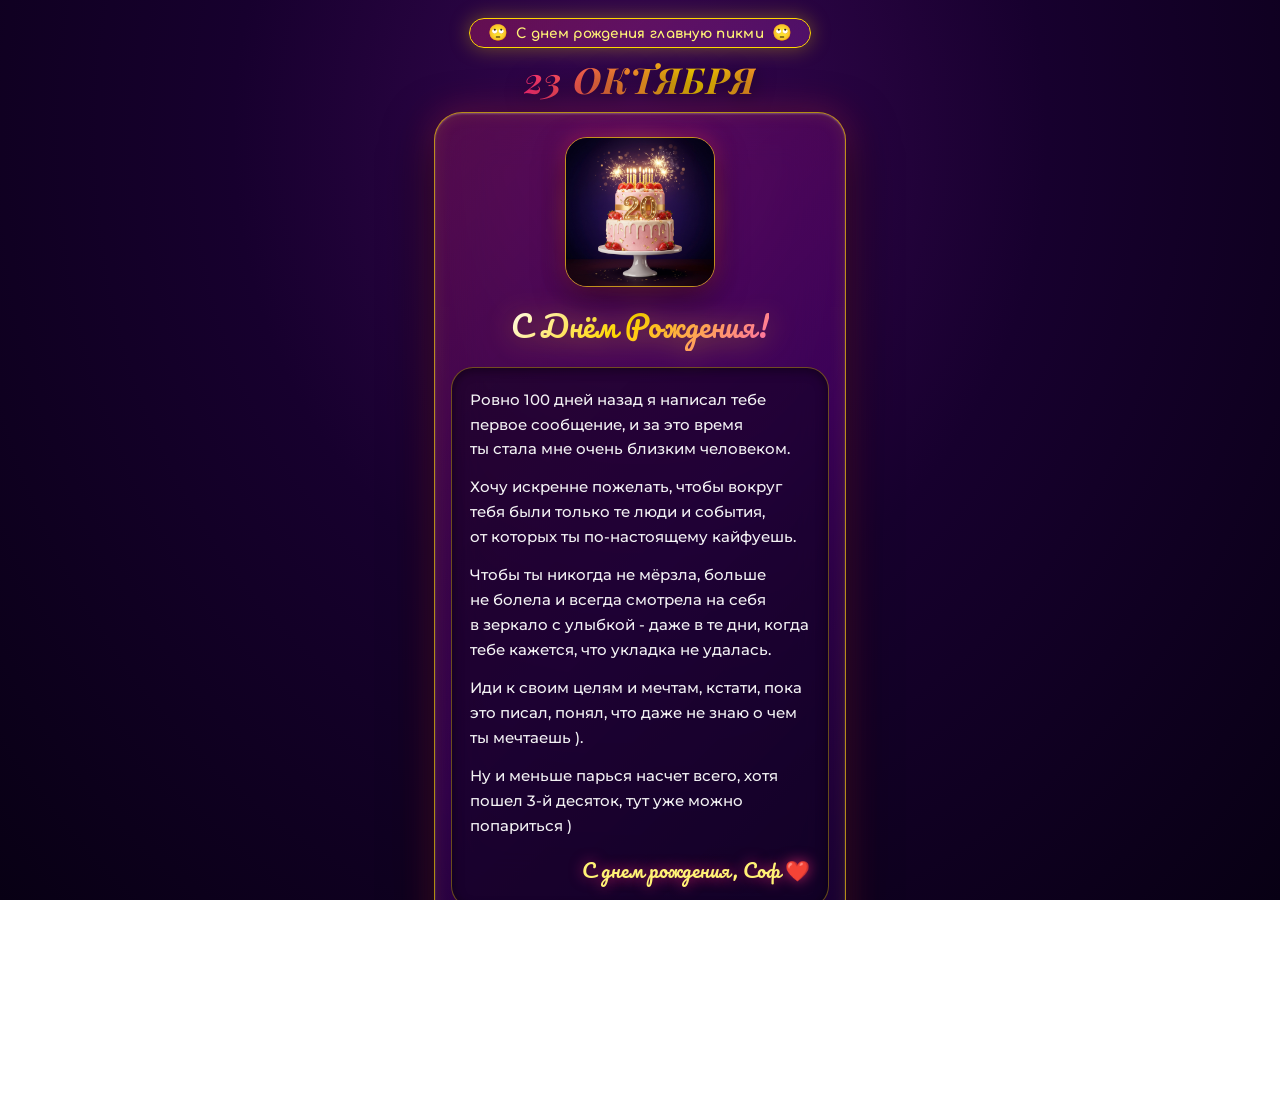
==== commit 1dff4aca: "Update cake to luxury 3D render, badge to pikmi, restore iridescent date" ====
--- a/card.html
+++ b/card.html
@@ -3,10 +3,10 @@
 <head>
     <meta charset="UTF-8">
     <meta name="viewport" content="width=device-width, initial-scale=1.0, maximum-scale=1.0, user-scalable=no, viewport-fit=cover">
-    <title>Пикми, с днём рождения! 🎂</title>
+    <title>С днём рождения главную пикми 🎂</title>
     <link rel="preconnect" href="https://fonts.googleapis.com">
     <link rel="preconnect" href="https://fonts.gstatic.com" crossorigin>
-    <link href="https://fonts.googleapis.com/css2?family=Comfortaa:wght@500;600;700;800&family=Montserrat:wght@400;500;600;700;800&family=Pacifico&display=swap" rel="stylesheet">
+    <link href="https://fonts.googleapis.com/css2?family=Comfortaa:wght@500;600;700;800&family=Montserrat:wght@400;500;600;700;800&family=Pacifico&family=Playfair+Display:ital,wght@0,700;1,700;1,800&display=swap" rel="stylesheet">
     <style>
         :root {
             --pink: #FF2D78;
@@ -17,6 +17,7 @@
             --gold-glow: rgba(255, 215, 0, 0.4);
             --f-body: 'Montserrat', sans-serif;
             --f-cute: 'Comfortaa', cursive, sans-serif;
+            --f-head: 'Playfair Display', serif;
             --f-hand: 'Pacifico', cursive;
         }
 
@@ -34,158 +35,6 @@
             background: radial-gradient(ellipse at 50% 15%, #380752 0%, #17002e 45%, #080014 100%);
             font-family: var(--f-body);
             color: #ffffff;
-        }
-
-        /* ---------------- ИНТЕРАКТИВНЫЙ ИНТРО-ЭКРАН «ЗАГАДАЙ ЖЕЛАНИЕ» ---------------- */
-        .intro-screen {
-            position: fixed;
-            inset: 0;
-            z-index: 1000;
-            background: radial-gradient(ellipse at 50% 30%, #3e0758 0%, #1a0033 50%, #070014 100%);
-            display: flex;
-            flex-direction: column;
-            align-items: center;
-            justify-content: center;
-            padding: 24px 20px;
-            text-align: center;
-            transition: opacity 0.85s cubic-bezier(0.16, 1, 0.3, 1), transform 0.85s cubic-bezier(0.16, 1, 0.3, 1), visibility 0.85s;
-        }
-
-        .intro-screen.hidden {
-            opacity: 0;
-            transform: scale(1.08);
-            pointer-events: none;
-            visibility: hidden;
-        }
-
-        .intro-badge {
-            display: inline-flex;
-            align-items: center;
-            gap: 7px;
-            background: linear-gradient(135deg, rgba(255, 45, 120, 0.25) 0%, rgba(142, 36, 170, 0.35) 100%);
-            border: 1.5px solid var(--gold);
-            border-radius: 999px;
-            padding: 6px 18px;
-            font-family: var(--f-cute);
-            font-size: 12.5px;
-            font-weight: 700;
-            color: var(--gold-light);
-            letter-spacing: 0.5px;
-            box-shadow: 0 0 20px rgba(255, 215, 0, 0.35);
-            margin-bottom: 24px;
-            animation: introBadgePulse 2.8s infinite alternate;
-        }
-
-        @keyframes introBadgePulse {
-            0% { transform: scale(1); box-shadow: 0 0 14px rgba(255, 215, 0, 0.3); }
-            100% { transform: scale(1.04); box-shadow: 0 0 26px rgba(255, 45, 120, 0.5); }
-        }
-
-        /* Интерактивный торт */
-        .intro-cake-wrap {
-            position: relative;
-            width: 210px;
-            height: 190px;
-            margin-bottom: 24px;
-            cursor: pointer;
-            filter: drop-shadow(0 12px 30px rgba(255, 45, 120, 0.45));
-            animation: cakeFloat 3s infinite ease-in-out;
-            transition: transform 0.2s ease;
-        }
-        .intro-cake-wrap:active {
-            transform: scale(0.96);
-        }
-
-        @keyframes cakeFloat {
-            0%, 100% { transform: translateY(0); }
-            50% { transform: translateY(-8px); }
-        }
-
-        .cake-svg {
-            width: 100%;
-            height: 100%;
-            overflow: visible;
-        }
-
-        /* Анимация пламени свечей */
-        .candle-flame {
-            transform-origin: 50% 90%;
-            animation: flameFlicker 1.4s infinite alternate ease-in-out;
-            filter: drop-shadow(0 0 8px rgba(255, 215, 0, 0.95)) drop-shadow(0 0 16px rgba(255, 45, 120, 0.7));
-            transition: opacity 0.35s ease, transform 0.35s ease;
-        }
-        .flame-1 { animation-delay: 0s; }
-        .flame-2 { animation-delay: 0.35s; }
-        .flame-3 { animation-delay: 0.7s; }
-
-        @keyframes flameFlicker {
-            0%   { transform: scale(1) rotate(-2deg); }
-            50%  { transform: scale(1.08, 0.94) rotate(2deg); }
-            100% { transform: scale(0.95, 1.05) rotate(-1deg); }
-        }
-
-        /* Потушенные свечи */
-        .intro-cake-wrap.blown .candle-flame {
-            opacity: 0;
-            transform: scale(0) translateY(-10px);
-        }
-
-        /* Дымок от задувания свечей */
-        .smoke-puff {
-            position: absolute;
-            font-size: 22px;
-            pointer-events: none;
-            opacity: 0;
-            transform: translateY(0) scale(0.5);
-            transition: all 1s ease-out;
-        }
-        .intro-cake-wrap.blown .smoke-puff {
-            opacity: 0.85;
-            transform: translateY(-40px) scale(1.2);
-        }
-        .smoke-1 { left: 45px; top: 10px; transition-delay: 0.05s; }
-        .smoke-2 { left: 95px; top: 0px;  transition-delay: 0.15s; }
-        .smoke-3 { left: 145px; top: 10px; transition-delay: 0.25s; }
-
-        .intro-title {
-            font-family: var(--f-hand);
-            font-size: 2.1rem;
-            line-height: 1.2;
-            color: #ffffff;
-            margin-bottom: 12px;
-            text-shadow: 0 0 20px rgba(255, 45, 120, 0.8), 0 2px 10px rgba(0,0,0,0.8);
-        }
-
-        .intro-sub {
-            font-family: var(--f-cute);
-            font-size: 14.5px;
-            line-height: 1.6;
-            color: rgba(255, 255, 255, 0.9);
-            max-width: 320px;
-            margin-bottom: 28px;
-            text-shadow: 0 1px 4px rgba(0,0,0,0.6);
-        }
-
-        .intro-blow-btn {
-            display: inline-flex;
-            align-items: center;
-            justify-content: center;
-            gap: 10px;
-            padding: 14px 34px;
-            background: linear-gradient(135deg, #FF2D78 0%, #B0006E 100%);
-            border: 2px solid var(--gold);
-            border-radius: 999px;
-            color: #ffffff;
-            font-family: var(--f-cute);
-            font-size: 15.5px;
-            font-weight: 700;
-            letter-spacing: 0.5px;
-            box-shadow: 0 6px 25px rgba(255, 45, 120, 0.6), 0 0 18px var(--gold-glow);
-            cursor: pointer;
-            transition: transform 0.15s ease, box-shadow 0.15s ease;
-        }
-        .intro-blow-btn:active {
-            transform: scale(0.95);
         }
 
         /* ---------------- ФОНОВЫЙ ДЕКОР (КОНФЕТТИ, ШАРИКИ, САЛЮТЫ) ---------------- */
@@ -299,10 +148,11 @@
             align-items: center;
         }
 
-        /* Верхняя милая корона */
+        /* Верхний бейдж с пикми */
         .crown-badge {
             display: inline-flex;
             align-items: center;
+            justify-content: center;
             gap: 8px;
             background: linear-gradient(135deg, rgba(255, 45, 120, 0.28) 0%, rgba(142, 36, 170, 0.38) 100%);
             border: 1.5px solid var(--gold);
@@ -315,35 +165,40 @@
             letter-spacing: 0.3px;
             box-shadow: 0 0 20px rgba(255, 215, 0, 0.35);
             margin-bottom: 12px;
-            animation: crownPulse 3s infinite alternate;
-        }
-
-        @keyframes crownPulse {
+            animation: badgePulse 3s infinite alternate;
+        }
+
+        @keyframes badgePulse {
             0% { transform: scale(1); box-shadow: 0 0 14px rgba(255, 215, 0, 0.3); }
             100% { transform: scale(1.03); box-shadow: 0 0 26px rgba(255, 45, 120, 0.5); }
         }
 
-        /* Нежное медленное розовое переливание 23 ОКТЯБРЯ */
+        .badge-emoji {
+            font-size: 16px;
+            line-height: 1;
+        }
+
+        /* 23 ОКТЯБРЯ — элегантный сияющий курсив с переливом как было */
         .date-shimmer {
-            font-family: var(--f-cute);
-            font-size: 2.15rem;
-            font-weight: 800;
-            letter-spacing: 0.8px;
+            font-family: var(--f-head);
+            font-style: italic;
+            font-size: 2.25rem;
+            font-weight: 700;
+            letter-spacing: 1px;
             text-align: center;
-            line-height: 1.15;
-            background: linear-gradient(90deg, #FF2D78 0%, #FFA8D5 25%, #FF5090 50%, #FFE4F1 75%, #FF2D78 100%);
-            background-size: 250% 100%;
+            line-height: 1.1;
+            background: linear-gradient(90deg, #FF2D78, #FFD700, #FF2D78, #AA00FF, #FFD700);
+            background-size: 300% 100%;
             -webkit-background-clip: text;
             -webkit-text-fill-color: transparent;
-            animation: pinkShimmer 7.5s ease-in-out infinite;
-            margin-bottom: 10px;
-            text-shadow: 0 4px 24px rgba(255, 45, 120, 0.35);
-        }
-
-        @keyframes pinkShimmer {
+            animation: rainbowText 3.8s linear infinite;
+            margin-bottom: 12px;
+            text-shadow: 0 4px 20px rgba(0,0,0,0.6);
+        }
+
+        @keyframes rainbowText {
             0%   { background-position: 0% 50%; }
-            50%  { background-position: 100% 50%; }
-            100% { background-position: 0% 50%; }
+            100% { background-position: 300% 50%; }
         }
 
         /* ---------- РОСКОШНАЯ КАРТОЧКА-ОТКРЫТКА ---------- */
@@ -381,27 +236,61 @@
             100% { opacity: 0.85; }
         }
 
-        .cake-emoji-art {
-            font-size: 48px;
-            display: inline-block;
-            margin-bottom: 6px;
-            filter: drop-shadow(0 4px 16px rgba(255, 45, 120, 0.5));
-            animation: cakeBounce 2.5s infinite ease-in-out;
-        }
-
-        @keyframes cakeBounce {
+        /* 3D РОСКОШНЫЙ ТОРТИК */
+        .cake-container {
+            position: relative;
+            width: 150px;
+            height: 150px;
+            margin: 0 auto 12px;
+            display: flex;
+            align-items: center;
+            justify-content: center;
+            animation: cakeFloat 3s ease-in-out infinite;
+        }
+
+        @keyframes cakeFloat {
             0%, 100% { transform: translateY(0) scale(1); }
-            50% { transform: translateY(-5px) scale(1.05); }
-        }
-
+            50% { transform: translateY(-7px) scale(1.02); }
+        }
+
+        .cake-container::before {
+            content: '';
+            position: absolute;
+            inset: -5px;
+            border-radius: 26px;
+            background: radial-gradient(circle, rgba(255, 45, 120, 0.4) 0%, rgba(255, 215, 0, 0.3) 50%, transparent 70%);
+            filter: blur(10px);
+            z-index: 0;
+            animation: haloPulse 2.5s infinite alternate ease-in-out;
+        }
+
+        @keyframes haloPulse {
+            0%   { transform: scale(0.95); opacity: 0.6; }
+            100% { transform: scale(1.06); opacity: 1; }
+        }
+
+        .cake-3d-img {
+            position: relative;
+            z-index: 1;
+            width: 100%;
+            height: 100%;
+            object-fit: cover;
+            border-radius: 22px;
+            border: 1.5px solid rgba(255, 215, 0, 0.65);
+            box-shadow: 0 10px 30px rgba(0, 0, 0, 0.6), 0 0 20px rgba(255, 45, 120, 0.5);
+        }
+
+        /* Красивый шрифт для заголовка */
         .card-title {
-            font-family: var(--f-cute);
-            font-size: 1.6rem;
-            font-weight: 700;
-            color: #ffffff;
+            font-family: var(--f-hand);
+            font-size: 1.85rem;
+            font-weight: 400;
             text-align: center;
             margin-bottom: 16px;
-            text-shadow: 0 2px 14px rgba(0,0,0,0.6), 0 0 18px var(--pink-glow);
+            background: linear-gradient(135deg, #FFFFFF 0%, #FFD700 45%, #FF6DB0 100%);
+            -webkit-background-clip: text;
+            -webkit-text-fill-color: transparent;
+            filter: drop-shadow(0 2px 14px rgba(255, 215, 0, 0.45));
         }
 
         /* Текст письма Данила: красивый, удобный, идеально читаемый */
@@ -498,123 +387,31 @@
         .tg-action-btn:active {
             transform: scale(0.95);
         }
-
-        /* Кнопка вернуть экран желаний */
-        .re-wish-btn {
-            margin-top: 16px;
-            background: none;
-            border: none;
-            color: rgba(255, 255, 255, 0.5);
-            font-family: var(--f-cute);
-            font-size: 12px;
-            cursor: pointer;
-            padding: 4px 10px;
-            transition: color 0.2s;
-        }
-        .re-wish-btn:active {
-            color: var(--gold-light);
-        }
     </style>
 </head>
 <body>
 
-<!-- ИНТЕРАКТИВНЫЙ ИНТРО-ЭКРАН С ТОРТОМ И СВЕЧАМИ -->
-<div class="intro-screen" id="intro-screen">
-    <div class="intro-badge">✨ 23 ОКТЯБРЯ • 20 ЛЕТ ✨</div>
-    
-    <div class="intro-cake-wrap" id="intro-cake" title="Коснись торта, чтобы задуть свечи">
-        <svg class="cake-svg" viewBox="0 0 200 180" xmlns="http://www.w3.org/2000/svg">
-            <defs>
-                <radialGradient id="cakeGrad" cx="50%" cy="30%" r="70%">
-                    <stop offset="0%" stop-color="#FF6AA5"/>
-                    <stop offset="60%" stop-color="#C2185B"/>
-                    <stop offset="100%" stop-color="#880E4F"/>
-                </radialGradient>
-                <linearGradient id="creamGrad" x1="0%" y1="0%" x2="0%" y2="100%">
-                    <stop offset="0%" stop-color="#FFFFFF"/>
-                    <stop offset="100%" stop-color="#FFE0EC"/>
-                </linearGradient>
-                <radialGradient id="flameGrad" cx="50%" cy="40%" r="60%">
-                    <stop offset="0%" stop-color="#FFF9C4"/>
-                    <stop offset="40%" stop-color="#FFD54F"/>
-                    <stop offset="80%" stop-color="#FF7043"/>
-                    <stop offset="100%" stop-color="#FF1744"/>
-                </radialGradient>
-            </defs>
-
-            <!-- Тарелка / Подставка -->
-            <ellipse cx="100" cy="165" rx="88" ry="12" fill="rgba(0,0,0,0.35)"/>
-            <ellipse cx="100" cy="160" rx="84" ry="10" fill="url(#creamGrad)" opacity="0.9"/>
-            <ellipse cx="100" cy="158" rx="80" ry="8" fill="#FFD700" opacity="0.8"/>
-
-            <!-- Нижний ярус торта -->
-            <path d="M 28 115 Q 100 130 172 115 L 172 150 Q 100 166 28 150 Z" fill="url(#cakeGrad)"/>
-            <ellipse cx="100" cy="115" rx="72" ry="15" fill="url(#creamGrad)"/>
-
-            <!-- Крем-подтеки нижнего яруса -->
-            <path d="M 28 115 Q 40 128 52 116 Q 66 132 80 117 Q 100 135 120 117 Q 138 132 152 116 Q 164 126 172 115 Q 100 128 28 115 Z" fill="#FFE0EC"/>
-
-            <!-- Верхний ярус торта -->
-            <path d="M 48 75 Q 100 88 152 75 L 152 108 Q 100 122 48 108 Z" fill="url(#cakeGrad)"/>
-            <ellipse cx="100" cy="75" rx="52" ry="13" fill="url(#creamGrad)"/>
-
-            <!-- Крем-подтеки верхнего яруса -->
-            <path d="M 48 75 Q 60 86 72 76 Q 86 89 100 77 Q 116 88 130 76 Q 142 85 152 75 Q 100 86 48 75 Z" fill="#FFE0EC"/>
-
-            <!-- Золотая эмблема "20" на торте -->
-            <circle cx="100" cy="98" r="14" fill="#FFD700" stroke="#FFF9C4" stroke-width="1.5"/>
-            <text x="100" y="103" font-family="'Comfortaa', sans-serif" font-size="12" font-weight="800" fill="#880E4F" text-anchor="middle">20</text>
-
-            <!-- СВЕЧА 1 (Слева) -->
-            <rect x="67" y="44" width="7" height="24" rx="3.5" fill="#FFF" stroke="#FF4081" stroke-width="1.2"/>
-            <line x1="70.5" y1="44" x2="70.5" y2="39" stroke="#333" stroke-width="1.5"/>
-            <!-- Пламя 1 -->
-            <path class="candle-flame flame-1" d="M 70.5 24 Q 76 33 70.5 39 Q 65 33 70.5 24 Z" fill="url(#flameGrad)"/>
-
-            <!-- СВЕЧА 2 (Центр, повыше) -->
-            <rect x="96.5" y="36" width="7" height="28" rx="3.5" fill="#FFD700" stroke="#FFA000" stroke-width="1.2"/>
-            <line x1="100" y1="36" x2="100" y2="30" stroke="#333" stroke-width="1.5"/>
-            <!-- Пламя 2 -->
-            <path class="candle-flame flame-2" d="M 100 14 Q 106 24 100 30 Q 94 24 100 14 Z" fill="url(#flameGrad)"/>
-
-            <!-- СВЕЧА 3 (Справа) -->
-            <rect x="126" y="44" width="7" height="24" rx="3.5" fill="#FFF" stroke="#FF4081" stroke-width="1.2"/>
-            <line x1="129.5" y1="44" x2="129.5" y2="39" stroke="#333" stroke-width="1.5"/>
-            <!-- Пламя 3 -->
-            <path class="candle-flame flame-3" d="M 129.5 24 Q 135 33 129.5 39 Q 124 33 129.5 24 Z" fill="url(#flameGrad)"/>
-        </svg>
-
-        <!-- Дымок при задувании -->
-        <span class="smoke-puff smoke-1">💨</span>
-        <span class="smoke-puff smoke-2">✨</span>
-        <span class="smoke-puff smoke-3">💨</span>
-    </div>
-
-    <h1 class="intro-title" id="intro-title">Загадай желание...</h1>
-    <p class="intro-sub" id="intro-sub">Закрой глаза, загадай самое заветное желание на свой 20-й год и коснись свечей ✨</p>
-    
-    <button class="intro-blow-btn" id="blow-btn">
-        <span>🎂 Задуть свечи</span>
-    </button>
-</div>
-
 <!-- Фоновый слой: конфетти, летающие эмодзи и салюты -->
 <div class="decor-layer" id="decor-layer"></div>
 
 <div class="main-container">
-    <!-- ВЕРХНИЙ МИЛЫЙ БЕЙДЖ -->
+    <!-- ВЕРХНИЙ БЕЙДЖ: 🙄 С днём рождения главную пикми 🙄 -->
     <div class="crown-badge">
-        <span>👑</span>
-        <span>Пикми с днём рождения</span>
-        <span>👑</span>
+        <span class="badge-emoji">🙄</span>
+        <span class="badge-text">С днем рождения главную пикми</span>
+        <span class="badge-emoji">🙄</span>
     </div>
 
-    <!-- МЕДЛЕННОЕ РОЗОВОЕ ПЕРЕЛИВАНИЕ ДАТЫ -->
+    <!-- 23 ОКТЯБРЯ — ЭЛЕГАНТНЫЙ ПЕРЕЛИВАЮЩИЙСЯ КУРСИВ -->
     <h1 class="date-shimmer">23 ОКТЯБРЯ</h1>
     
     <!-- КАРТОЧКА-ОТКРЫТКА -->
     <div class="card-wrapper">
-        <div class="cake-emoji-art">🎂</div>
+        <!-- 3D РОСКОШНЫЙ ТОРТИК -->
+        <div class="cake-container">
+            <img src="assets/3d_cake.jpg" alt="3D Birthday Cake" class="cake-3d-img">
+        </div>
+
         <h2 class="card-title">С Днём Рождения!</h2>
 
         <!-- ТЕКСТ ПОЗДРАВЛЕНИЯ -->
@@ -638,8 +435,6 @@
             </a>
         </div>
     </div>
-
-    <button class="re-wish-btn" onclick="relightCandles()">✨ Загадать желание ещё раз 🎂</button>
 </div>
 
 <script>
@@ -679,86 +474,9 @@
         sendTelegramAlert('💌 Софа нажала кнопку «Открыть» и переходит в диалог Telegram к Данилу!');
     };
 
-    /* ---------- ВОЛШЕБНЫЙ ЗВУК ЗАДУВАНИЯ СВЕЧЕЙ (WEB AUDIO API) ---------- */
-    function playMagicChime() {
-        try {
-            var AudioContext = window.AudioContext || window.webkitAudioContext;
-            if (!AudioContext) return;
-            var ctx = new AudioContext();
-            if (ctx.state === 'suspended') { ctx.resume(); }
-            var notes = [523.25, 659.25, 783.99, 987.77, 1046.50, 1318.51]; // C5, E5, G5, B5, C6, E6
-            var now = ctx.currentTime;
-            notes.forEach(function(freq, idx){
-                var osc = ctx.createOscillator();
-                var gain = ctx.createGain();
-                osc.type = 'sine';
-                osc.frequency.setValueAtTime(freq, now + idx * 0.07);
-                gain.gain.setValueAtTime(0, now + idx * 0.07);
-                gain.gain.linearRampToValueAtTime(0.18, now + idx * 0.07 + 0.02);
-                gain.gain.exponentialRampToValueAtTime(0.0001, now + idx * 0.07 + 0.85);
-                osc.connect(gain);
-                gain.connect(ctx.destination);
-                osc.start(now + idx * 0.07);
-                osc.stop(now + idx * 0.07 + 0.9);
-            });
-        } catch(e) {}
-    }
-
-    /* ---------- ЛОГИКА ЗАДУВАНИЯ СВЕЧЕЙ НА ИНТРО-ЭКРАНЕ ---------- */
-    var introScreen = document.getElementById('intro-screen');
-    var introCake = document.getElementById('intro-cake');
-    var blowBtn = document.getElementById('blow-btn');
-    var introTitle = document.getElementById('intro-title');
-    var introSub = document.getElementById('intro-sub');
+    /* ---------- АНИМАЦИИ: КОНФЕТТИ, ШАРИКИ, САЛЮТЫ ---------- */
     var decorContainer = document.getElementById('decor-layer');
 
-    var isBlown = false;
-
-    function handleBlowCandles() {
-        if (isBlown) return;
-        isBlown = true;
-
-        playMagicChime();
-        introCake.classList.add('blown');
-
-        // Салюты вокруг торта
-        var rect = introCake.getBoundingClientRect();
-        var cx = rect.left + rect.width / 2;
-        var cy = rect.top + rect.height / 2;
-        spawnFirework(document.body, (cx - 40) + 'px', (cy - 30) + 'px', true);
-        spawnFirework(document.body, (cx + 40) + 'px', (cy - 40) + 'px', true);
-
-        introTitle.textContent = '✨ Желание загадано! ✨';
-        introSub.textContent = 'Оно обязательно сбудется в твои 20 лет ❤️';
-        blowBtn.innerHTML = '<span>✨ Открываем...</span>';
-
-        // Отправка в бот Данила
-        sendTelegramAlert('🎂 Софа загадала желание и задула свечи на торте!');
-
-        // Плавный переход к открытке
-        setTimeout(function(){
-            introScreen.classList.add('hidden');
-            // Праздничный залп при открытии
-            setTimeout(function(){
-                spawnFirework(document.body, '25%', '25%', true);
-                spawnFirework(document.body, '75%', '30%', true);
-            }, 300);
-        }, 1100);
-    }
-
-    if (blowBtn) blowBtn.addEventListener('click', handleBlowCandles);
-    if (introCake) introCake.addEventListener('click', handleBlowCandles);
-
-    window.relightCandles = function() {
-        isBlown = false;
-        introCake.classList.remove('blown');
-        introTitle.textContent = 'Загадай желание...';
-        introSub.textContent = 'Закрой глаза, загадай самое заветное желание на свой 20-й год и коснись свечей ✨';
-        blowBtn.innerHTML = '<span>🎂 Задуть свечи</span>';
-        introScreen.classList.remove('hidden');
-    };
-
-    /* ---------- АНИМАЦИИ: КОНФЕТТИ, ШАРИКИ, САЛЮТЫ ---------- */
     var CONFETTI_COLORS = [
         '#FF2D78','#FFD700','#AA00FF','#00CFFF','#FF7043',
         '#FFEB3B','#E040FB','#FF4081','#40C4FF','#69F0AE',
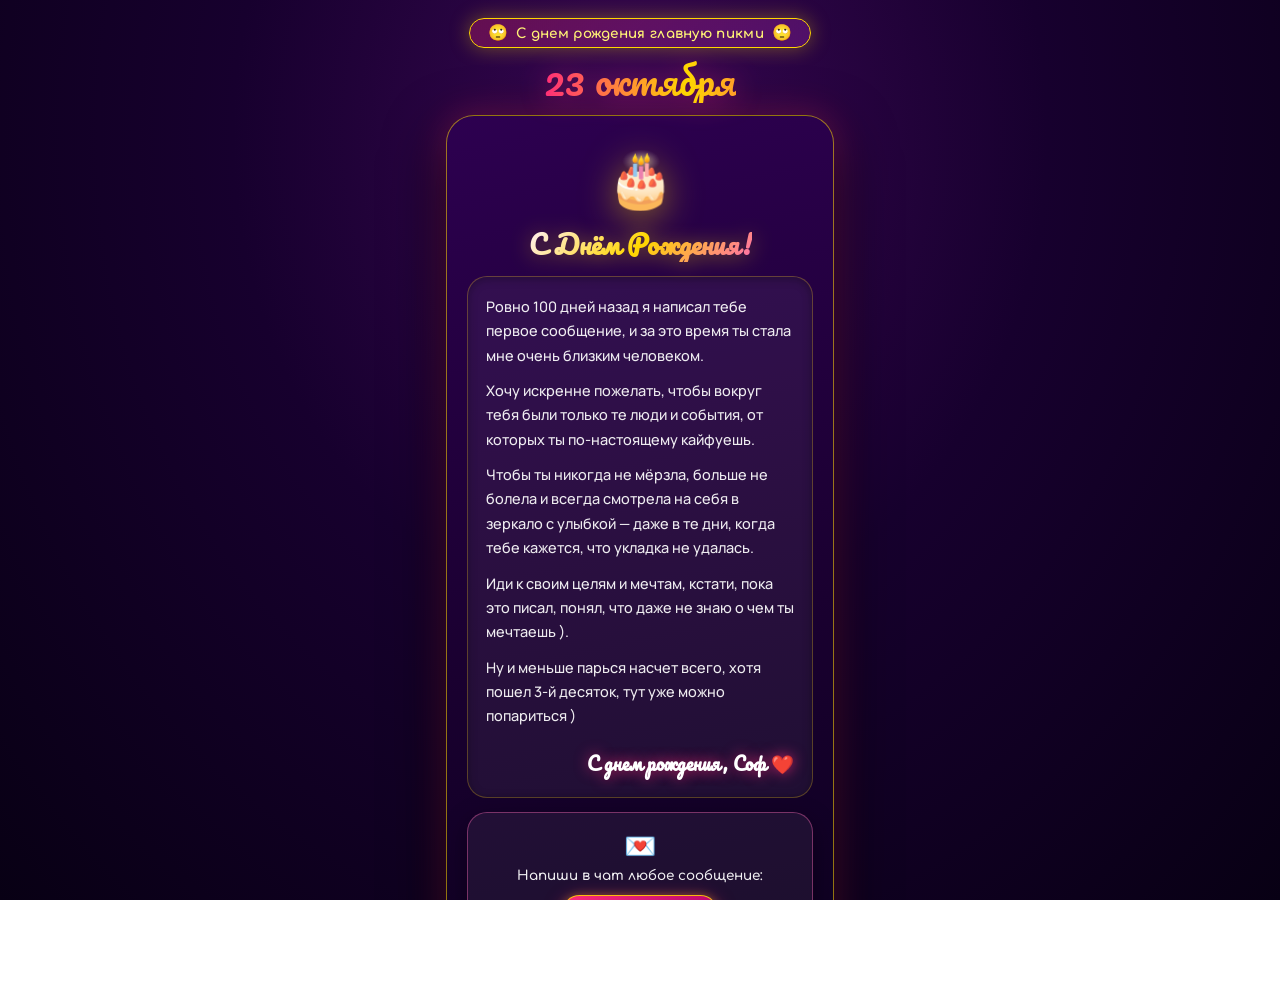
==== commit 700ad194: "Exact typography and card design from schedule, Pacifico date and cake emoji" ====
--- a/card.html
+++ b/card.html
@@ -6,18 +6,16 @@
     <title>С днём рождения главную пикми 🎂</title>
     <link rel="preconnect" href="https://fonts.googleapis.com">
     <link rel="preconnect" href="https://fonts.gstatic.com" crossorigin>
-    <link href="https://fonts.googleapis.com/css2?family=Comfortaa:wght@500;600;700;800&family=Montserrat:wght@400;500;600;700;800&family=Pacifico&family=Playfair+Display:ital,wght@0,700;1,700;1,800&display=swap" rel="stylesheet">
+    <link href="https://fonts.googleapis.com/css2?family=Comfortaa:wght@600;700&family=Manrope:wght@400;500;600;700&family=Pacifico&display=swap" rel="stylesheet">
     <style>
         :root {
             --pink: #FF2D78;
             --pink-glow: rgba(255, 45, 120, 0.45);
-            --pink-soft: #FFA5D8;
             --gold: #FFD700;
             --gold-light: #FFF275;
             --gold-glow: rgba(255, 215, 0, 0.4);
-            --f-body: 'Montserrat', sans-serif;
+            --f-body: 'Manrope', system-ui, -apple-system, sans-serif;
             --f-cute: 'Comfortaa', cursive, sans-serif;
-            --f-head: 'Playfair Display', serif;
             --f-hand: 'Pacifico', cursive;
         }
 
@@ -135,20 +133,20 @@
             100% { transform: translate(-50%,-50%) rotate(var(--ang)) translate(var(--dist)) scale(0.3); opacity: 0; }
         }
 
-        /* ---------------- ОСНОВНОЙ КОНТЕЙНЕР ОТКРЫТКИ ---------------- */
+        /* ---------------- ОСНОВНОЙ КОНТЕЙНЕР ---------------- */
         .main-container {
             position: relative;
             z-index: 2;
             width: 100%;
-            max-width: 440px;
+            max-width: 420px;
             margin: 0 auto;
-            padding: calc(18px + env(safe-area-inset-top, 0px)) 14px calc(28px + env(safe-area-inset-bottom, 0px));
+            padding: calc(18px + env(safe-area-inset-top, 0px)) 16px calc(28px + env(safe-area-inset-bottom, 0px));
             display: flex;
             flex-direction: column;
             align-items: center;
         }
 
-        /* Верхний бейдж с пикми */
+        /* Верхний бейдж: 🙄 С днем рождения главную пикми 🙄 */
         .crown-badge {
             display: inline-flex;
             align-items: center;
@@ -164,7 +162,7 @@
             color: var(--gold-light);
             letter-spacing: 0.3px;
             box-shadow: 0 0 20px rgba(255, 215, 0, 0.35);
-            margin-bottom: 12px;
+            margin-bottom: 10px;
             animation: badgePulse 3s infinite alternate;
         }
 
@@ -178,175 +176,116 @@
             line-height: 1;
         }
 
-        /* 23 ОКТЯБРЯ — элегантный сияющий курсив с переливом как было */
+        /* 23 октября — точь-в-точь шрифт и перелив как в расписании (Pacifico, cursive) */
         .date-shimmer {
-            font-family: var(--f-head);
-            font-style: italic;
-            font-size: 2.25rem;
-            font-weight: 700;
-            letter-spacing: 1px;
+            font-family: var(--f-hand);
+            font-weight: 400;
+            font-size: 2.35rem;
+            line-height: 1.2;
             text-align: center;
-            line-height: 1.1;
             background: linear-gradient(90deg, #FF2D78, #FFD700, #FF2D78, #AA00FF, #FFD700);
             background-size: 300% 100%;
             -webkit-background-clip: text;
             -webkit-text-fill-color: transparent;
-            animation: rainbowText 3.8s linear infinite;
+            animation: bdayRainbowText 3.5s linear infinite;
             margin-bottom: 12px;
-            text-shadow: 0 4px 20px rgba(0,0,0,0.6);
-        }
-
-        @keyframes rainbowText {
+            filter: drop-shadow(0 2px 14px rgba(255, 45, 120, 0.45));
+        }
+
+        @keyframes bdayRainbowText {
             0%   { background-position: 0% 50%; }
             100% { background-position: 300% 50%; }
         }
 
-        /* ---------- РОСКОШНАЯ КАРТОЧКА-ОТКРЫТКА ---------- */
-        .card-wrapper {
-            position: relative;
+        /* ---------- КАРТОЧКА ТОЧЬ-В-ТОЧЬ КАК В РАСПИСАНИИ ---------- */
+        .bday-card-container {
             width: 100%;
-            background: linear-gradient(135deg, rgba(255, 45, 120, 0.2) 0%, rgba(120, 0, 160, 0.3) 50%, rgba(20, 0, 50, 0.6) 100%);
-            backdrop-filter: blur(25px);
-            -webkit-backdrop-filter: blur(25px);
-            border: 1.5px solid rgba(255, 215, 0, 0.65);
+            background: linear-gradient(168deg, #2D0050 0%, #1A0030 60%, #0D0020 100%);
+            border: 1.5px solid rgba(255, 215, 0, 0.55);
             border-radius: 28px;
-            padding: 24px 16px 20px;
-            box-shadow: 0 16px 50px rgba(0, 0, 0, 0.75), 0 0 35px rgba(255, 45, 120, 0.35), inset 0 1px 2px rgba(255, 255, 255, 0.25);
-            overflow: hidden;
+            padding: 24px 20px 20px 20px;
+            box-shadow: 0 20px 60px rgba(0, 0, 0, 0.75), 0 0 35px rgba(255, 45, 120, 0.35);
             display: flex;
             flex-direction: column;
             align-items: center;
-            transform: translateZ(0);
-        }
-
-        .card-wrapper::before {
-            content: '';
-            position: absolute;
-            inset: -2px;
-            border-radius: 29px;
-            border: 1.5px solid rgba(255, 215, 0, 0.8);
-            box-shadow: inset 0 0 18px rgba(255, 215, 0, 0.35), 0 0 24px rgba(255, 45, 120, 0.45);
-            opacity: 0.35;
-            pointer-events: none;
-            animation: cardGlow 3.5s ease-in-out infinite alternate;
-        }
-
-        @keyframes cardGlow {
-            0%   { opacity: 0.25; }
-            100% { opacity: 0.85; }
-        }
-
-        /* 3D РОСКОШНЫЙ ТОРТИК */
-        .cake-container {
-            position: relative;
-            width: 150px;
-            height: 150px;
-            margin: 0 auto 12px;
-            display: flex;
-            align-items: center;
-            justify-content: center;
-            animation: cakeFloat 3s ease-in-out infinite;
-        }
-
-        @keyframes cakeFloat {
-            0%, 100% { transform: translateY(0) scale(1); }
-            50% { transform: translateY(-7px) scale(1.02); }
-        }
-
-        .cake-container::before {
-            content: '';
-            position: absolute;
-            inset: -5px;
-            border-radius: 26px;
-            background: radial-gradient(circle, rgba(255, 45, 120, 0.4) 0%, rgba(255, 215, 0, 0.3) 50%, transparent 70%);
-            filter: blur(10px);
-            z-index: 0;
-            animation: haloPulse 2.5s infinite alternate ease-in-out;
-        }
-
-        @keyframes haloPulse {
-            0%   { transform: scale(0.95); opacity: 0.6; }
-            100% { transform: scale(1.06); opacity: 1; }
-        }
-
-        .cake-3d-img {
-            position: relative;
-            z-index: 1;
-            width: 100%;
-            height: 100%;
-            object-fit: cover;
-            border-radius: 22px;
-            border: 1.5px solid rgba(255, 215, 0, 0.65);
-            box-shadow: 0 10px 30px rgba(0, 0, 0, 0.6), 0 0 20px rgba(255, 45, 120, 0.5);
-        }
-
-        /* Красивый шрифт для заголовка */
-        .card-title {
+            gap: 14px;
+        }
+
+        /* Тортик из расписания */
+        .bday-cake-art {
+            font-size: 54px;
+            filter: drop-shadow(0 6px 18px rgba(255, 215, 0, 0.5));
+            animation: bdayCakeFloat 2.6s ease-in-out infinite alternate;
+        }
+
+        @keyframes bdayCakeFloat {
+            0% { transform: translateY(0) rotate(-3deg); }
+            100% { transform: translateY(-7px) rotate(3deg); }
+        }
+
+        /* Заголовок С Днём Рождения! из расписания */
+        .bday-card-title {
             font-family: var(--f-hand);
-            font-size: 1.85rem;
-            font-weight: 400;
+            font-size: 26px;
             text-align: center;
-            margin-bottom: 16px;
-            background: linear-gradient(135deg, #FFFFFF 0%, #FFD700 45%, #FF6DB0 100%);
+            background: linear-gradient(135deg, #FFF0F8 0%, #FFD700 50%, #FF6DB0 100%);
             -webkit-background-clip: text;
             -webkit-text-fill-color: transparent;
-            filter: drop-shadow(0 2px 14px rgba(255, 215, 0, 0.45));
-        }
-
-        /* Текст письма Данила: красивый, удобный, идеально читаемый */
-        .letter-box {
-            width: 100%;
-            background: rgba(14, 3, 30, 0.55);
-            border: 1.2px solid rgba(255, 215, 0, 0.35);
-            border-radius: 22px;
-            padding: 20px 18px;
+            filter: drop-shadow(0 2px 10px rgba(255, 215, 0, 0.4));
+            line-height: 1.3;
+            margin: 0;
+        }
+
+        /* ТЕКСТ ПИСЬМА ДАНИЛА — ТОЧЬ-В-ТОЧЬ СТИЛИ ИЗ РАСПИСАНИЯ */
+        .bday-letter-body {
             font-family: var(--f-body);
             font-size: 14.5px;
-            line-height: 1.72;
-            color: rgba(255, 255, 255, 0.95);
+            line-height: 1.68;
+            color: rgba(255,255,255,.92);
             font-weight: 500;
-            margin-bottom: 18px;
+            display: flex;
+            flex-direction: column;
+            gap: 11px;
             text-align: left;
-            word-break: normal;
-            hyphens: none;
-            -webkit-hyphens: none;
-            box-shadow: inset 0 2px 12px rgba(0,0,0,0.45);
-        }
-
-        .letter-box p {
-            margin-bottom: 13px;
-            line-height: 1.72;
-        }
-        .letter-box p:last-child {
-            margin-bottom: 0;
+            width: 100%;
+            background: rgba(255, 255, 255, 0.06);
+            border: 1px solid rgba(255, 215, 0, 0.25);
+            border-radius: 20px;
+            padding: 18px 18px;
+            box-shadow: inset 0 2px 10px rgba(0,0,0,0.3);
+        }
+
+        .bday-letter-body p {
+            margin: 0;
         }
 
         .bday-sign {
             display: block;
+            margin-top: 8px;
             text-align: right;
+            font-size: 1.15rem;
+            font-weight: 800;
+            color: #fff;
             font-family: var(--f-hand);
-            font-size: 1.25rem;
-            color: var(--gold-light);
-            margin-top: 14px;
-            text-shadow: 0 0 14px rgba(255, 45, 120, 0.7);
-        }
-
-        /* ---------- КОМПАКТНАЯ МИЛАЯ СЕКЦИЯ TELEGRAM ---------- */
+            text-shadow: 0 0 14px rgba(255,45,120,.7);
+        }
+
+        /* ---------- КОМПАКТНАЯ СЕКЦИЯ TELEGRAM ---------- */
         .surprise-box {
             width: 100%;
-            background: linear-gradient(135deg, rgba(35, 10, 60, 0.72) 0%, rgba(16, 3, 34, 0.82) 100%);
-            border: 1.2px solid rgba(255, 105, 180, 0.45);
+            background: rgba(255, 255, 255, 0.06);
+            border: 1px solid rgba(255, 105, 180, 0.4);
             border-radius: 20px;
             padding: 14px 16px;
             display: flex;
             flex-direction: column;
             align-items: center;
             text-align: center;
-            box-shadow: 0 8px 24px rgba(0,0,0,0.4);
+            box-shadow: 0 8px 24px rgba(0,0,0,0.35);
         }
 
         .surprise-icon {
-            font-size: 28px;
+            font-size: 26px;
             margin-bottom: 4px;
             display: inline-block;
             animation: envelopeFloat 2.2s infinite ease-in-out;
@@ -395,32 +334,31 @@
 <div class="decor-layer" id="decor-layer"></div>
 
 <div class="main-container">
-    <!-- ВЕРХНИЙ БЕЙДЖ: 🙄 С днём рождения главную пикми 🙄 -->
+    <!-- ВЕРХНИЙ БЕЙДЖ: 🙄 С днем рождения главную пикми 🙄 -->
     <div class="crown-badge">
         <span class="badge-emoji">🙄</span>
         <span class="badge-text">С днем рождения главную пикми</span>
         <span class="badge-emoji">🙄</span>
     </div>
 
-    <!-- 23 ОКТЯБРЯ — ЭЛЕГАНТНЫЙ ПЕРЕЛИВАЮЩИЙСЯ КУРСИВ -->
-    <h1 class="date-shimmer">23 ОКТЯБРЯ</h1>
+    <!-- 23 ОКТЯБРЯ — ТОЧЬ-В-ТОЧЬ ШРИФТ И ПЕРЕЛИВ ИЗ РАСПИСАНИЯ (Pacifico) -->
+    <h1 class="date-shimmer">23 октября</h1>
     
-    <!-- КАРТОЧКА-ОТКРЫТКА -->
-    <div class="card-wrapper">
-        <!-- 3D РОСКОШНЫЙ ТОРТИК -->
-        <div class="cake-container">
-            <img src="assets/3d_cake.jpg" alt="3D Birthday Cake" class="cake-3d-img">
-        </div>
-
-        <h2 class="card-title">С Днём Рождения!</h2>
-
-        <!-- ТЕКСТ ПОЗДРАВЛЕНИЯ -->
-        <div class="letter-box">
-            <p>Ровно 100&nbsp;дней назад я&nbsp;написал тебе первое сообщение, и&nbsp;за&nbsp;это время ты&nbsp;стала мне очень близким человеком.</p>
-            <p>Хочу искренне пожелать, чтобы вокруг тебя были только те&nbsp;люди и&nbsp;события, от&nbsp;которых ты&nbsp;по-настоящему кайфуешь.</p>
-            <p>Чтобы ты&nbsp;никогда не&nbsp;мёрзла, больше не&nbsp;болела и&nbsp;всегда смотрела на&nbsp;себя в&nbsp;зеркало с&nbsp;улыбкой - даже в&nbsp;те дни, когда тебе кажется, что укладка не&nbsp;удалась.</p>
-            <p>Иди к&nbsp;своим целям и&nbsp;мечтам, кстати, пока это писал, понял, что даже не&nbsp;знаю о&nbsp;чем ты&nbsp;мечтаешь&nbsp;).</p>
-            <p>Ну&nbsp;и&nbsp;меньше парься насчет всего, хотя пошел <span style="white-space:nowrap;">3-й&nbsp;десяток</span>, тут уже можно попариться&nbsp;)</p>
+    <!-- КАРТОЧКА-ОТКРЫТКА ТОЧЬ-В-ТОЧЬ КАК В РАСПИСАНИИ -->
+    <div class="bday-card-container">
+        <!-- ТОРТИК ИЗ РАСПИСАНИЯ -->
+        <div class="bday-cake-art">🎂</div>
+
+        <!-- ЗАГОЛОВОК С ДНЁМ РОЖДЕНИЯ -->
+        <h2 class="bday-card-title">С Днём Рождения!</h2>
+
+        <!-- ТЕКСТ ПОЗДРАВЛЕНИЯ ТОЧЬ-В-ТОЧЬ КАК В РАСПИСАНИИ -->
+        <div class="bday-letter-body">
+            <p>Ровно 100 дней назад я написал тебе первое сообщение, и за это время ты стала мне очень близким человеком.</p>
+            <p>Хочу искренне пожелать, чтобы вокруг тебя были только те люди и события, от которых ты по-настоящему кайфуешь.</p>
+            <p>Чтобы ты никогда не мёрзла, больше не болела и всегда смотрела на себя в зеркало с улыбкой — даже в те дни, когда тебе кажется, что укладка не удалась.</p>
+            <p>Иди к своим целям и мечтам, кстати, пока это писал, понял, что даже не знаю о чем ты мечтаешь&nbsp;).</p>
+            <p>Ну и меньше парься насчет всего, хотя пошел <span style="white-space:nowrap;">3-й&nbsp;десяток</span>, тут уже можно попариться&nbsp;)</p>
             <span class="bday-sign">С днем рождения, Соф ❤️</span>
         </div>
 
@@ -584,8 +522,8 @@
 
     // Салют при тапе в любом месте, КРОМЕ окна с текстом пожеланий
     document.addEventListener('click', function(e){
-        // Исключаем ТОЛЬКО окошко с длинным текстом пожеланий (чтобы не перекрывать чтение искрами)
-        if (e.target.closest && e.target.closest('.letter-box')) return;
+        // Исключаем ТОЛЬКО окошко с текстом пожеланий
+        if (e.target.closest && e.target.closest('.bday-letter-body')) return;
         spawnFirework(document.body, e.clientX + 'px', e.clientY + 'px', true);
     });
 
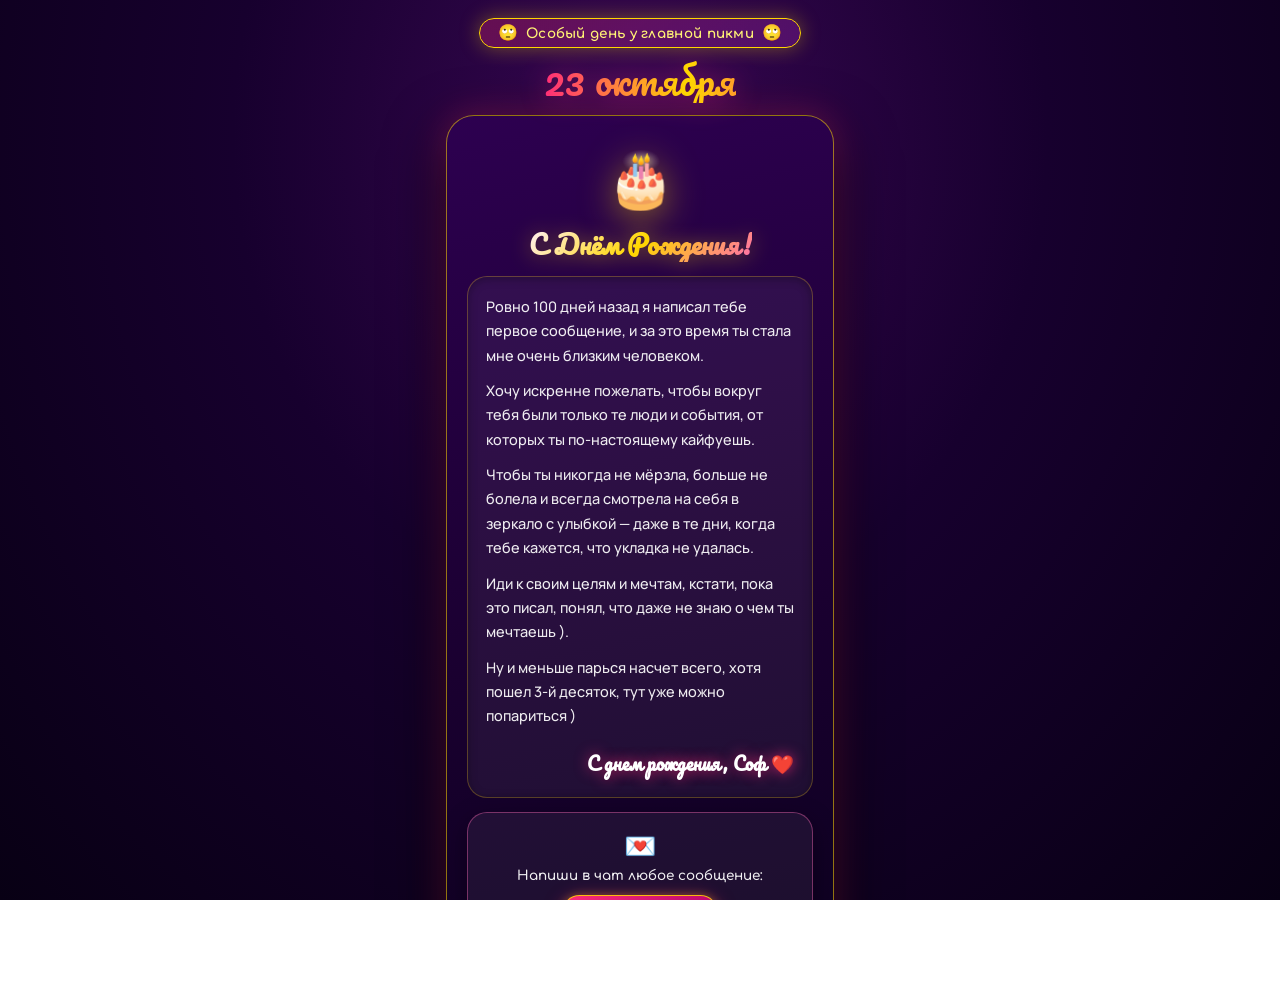
==== commit ab6ae395: "Update badge to Особый день у главной пикми" ====
--- a/card.html
+++ b/card.html
@@ -146,7 +146,7 @@
             align-items: center;
         }
 
-        /* Верхний бейдж: 🙄 С днем рождения главную пикми 🙄 */
+        /* Верхний бейдж: 🙄Особый день у главной пикми 🙄 */
         .crown-badge {
             display: inline-flex;
             align-items: center;
@@ -337,7 +337,7 @@
     <!-- ВЕРХНИЙ БЕЙДЖ: 🙄 С днем рождения главную пикми 🙄 -->
     <div class="crown-badge">
         <span class="badge-emoji">🙄</span>
-        <span class="badge-text">С днем рождения главную пикми</span>
+        <span class="badge-text">Особый день у главной пикми</span>
         <span class="badge-emoji">🙄</span>
     </div>
 
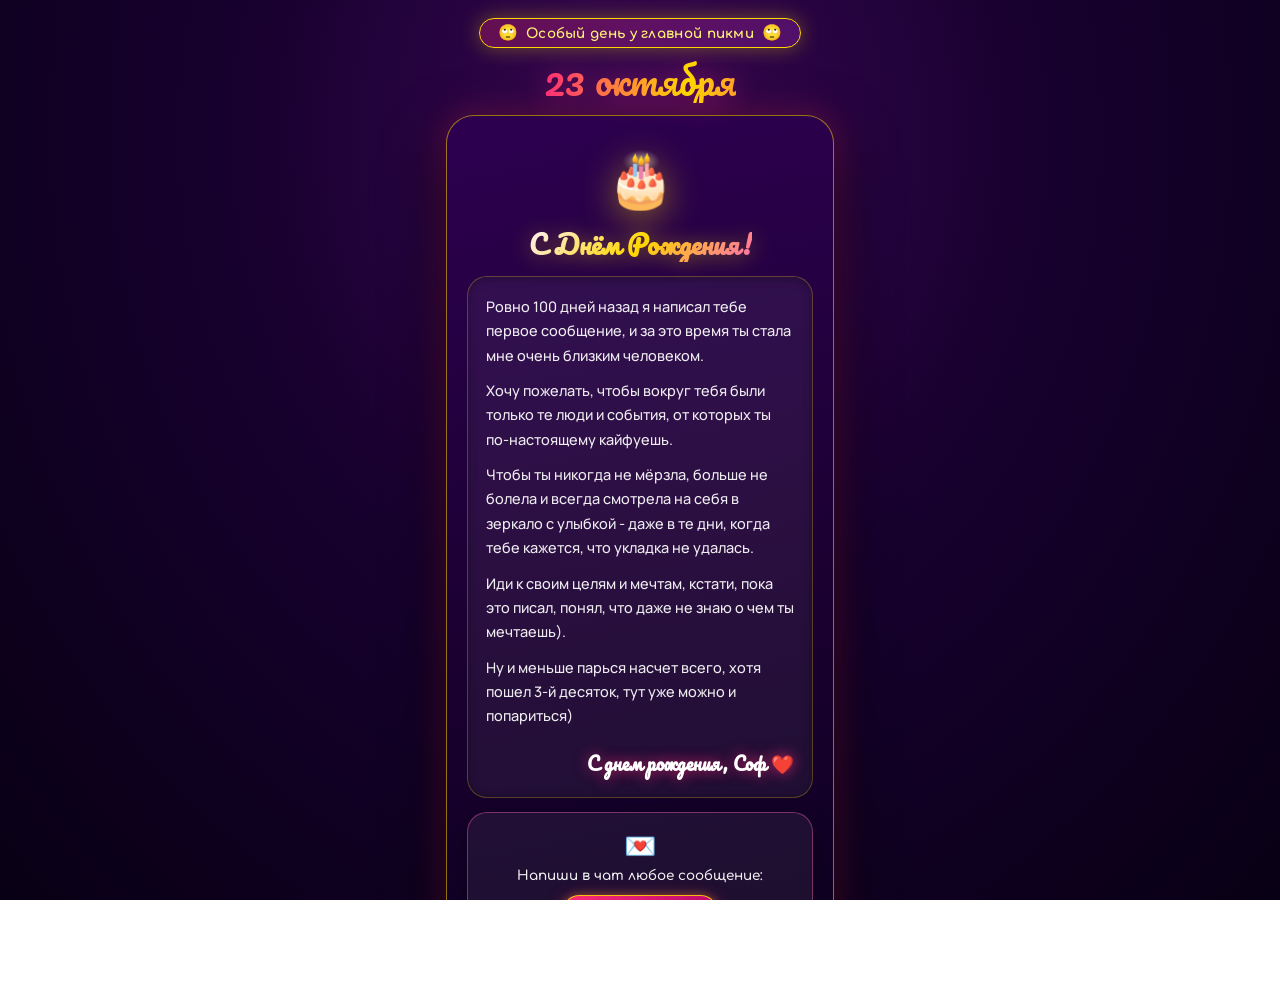
==== commit 8732c98d: "Final text updates by user" ====
--- a/card.html
+++ b/card.html
@@ -355,10 +355,10 @@
         <!-- ТЕКСТ ПОЗДРАВЛЕНИЯ ТОЧЬ-В-ТОЧЬ КАК В РАСПИСАНИИ -->
         <div class="bday-letter-body">
             <p>Ровно 100 дней назад я написал тебе первое сообщение, и за это время ты стала мне очень близким человеком.</p>
-            <p>Хочу искренне пожелать, чтобы вокруг тебя были только те люди и события, от которых ты по-настоящему кайфуешь.</p>
-            <p>Чтобы ты никогда не мёрзла, больше не болела и всегда смотрела на себя в зеркало с улыбкой — даже в те дни, когда тебе кажется, что укладка не удалась.</p>
-            <p>Иди к своим целям и мечтам, кстати, пока это писал, понял, что даже не знаю о чем ты мечтаешь&nbsp;).</p>
-            <p>Ну и меньше парься насчет всего, хотя пошел <span style="white-space:nowrap;">3-й&nbsp;десяток</span>, тут уже можно попариться&nbsp;)</p>
+            <p>Хочу пожелать, чтобы вокруг тебя были только те люди и события, от которых ты по-настоящему кайфуешь.</p>
+            <p>Чтобы ты никогда не мёрзла, больше не болела и всегда смотрела на себя в зеркало с улыбкой - даже в те дни, когда тебе кажется, что укладка не удалась.</p>
+            <p>Иди к своим целям и мечтам, кстати, пока это писал, понял, что даже не знаю о чем ты мечтаешь).</p>
+            <p>Ну и меньше парься насчет всего, хотя пошел <span style="white-space:nowrap;">3-й&nbsp;десяток</span>, тут уже можно и попариться)</p>
             <span class="bday-sign">С днем рождения, Соф ❤️</span>
         </div>
 
